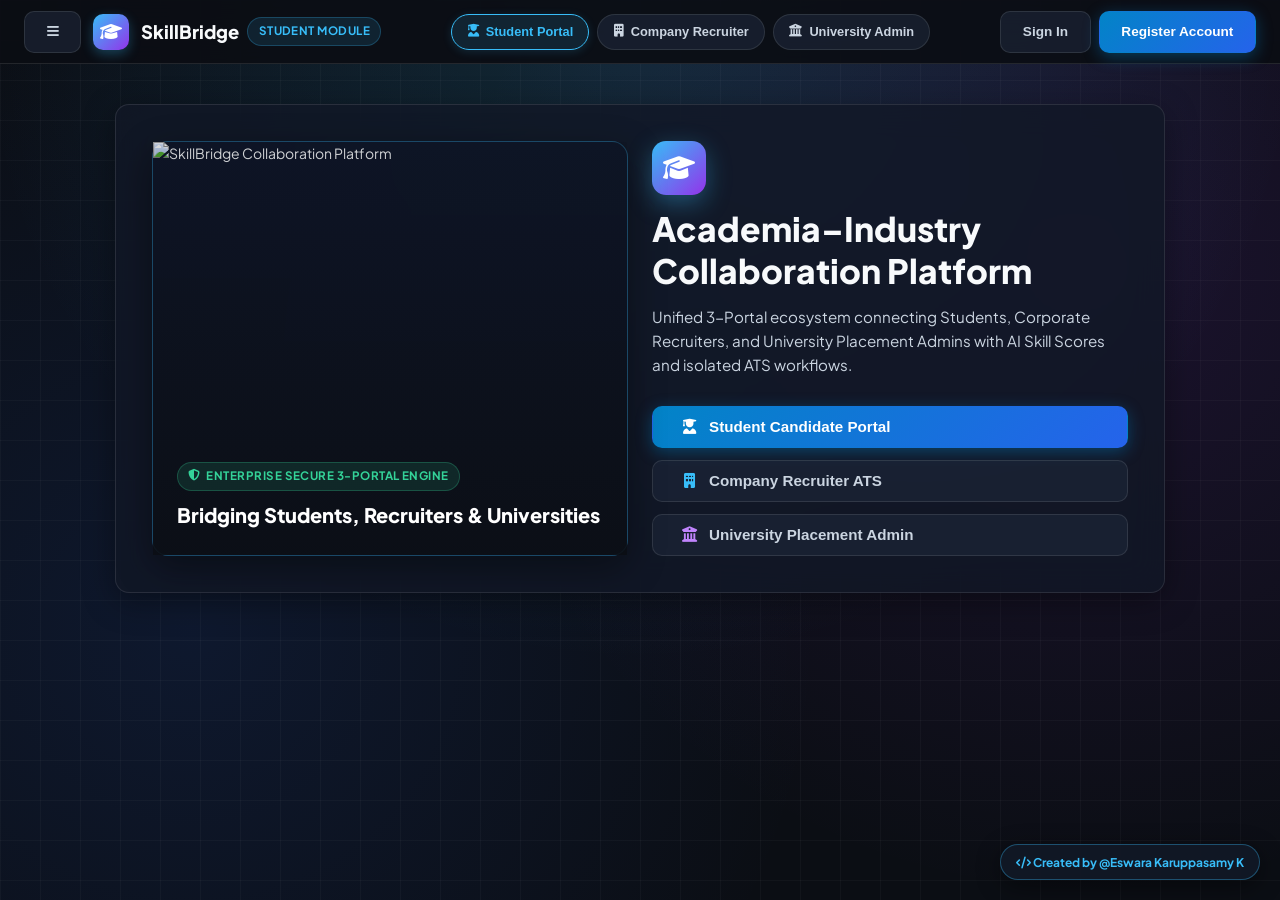
==== index.html @ 51d6952b "fix: improve voice interview speech handling and final transcript capture\n\n- Robustly combine inte" ====
<!DOCTYPE html>
<html lang="en">
<head>
  <meta charset="UTF-8">
  <meta name="viewport" content="width=device-width, initial-scale=1.0, maximum-scale=1.0, user-scalable=no">
  <meta name="theme-color" content="#ffffff">
  <title>SkillBridge — Academia–Industry Collaboration Platform</title>
  <link rel="stylesheet" href="styles.css">
  <link rel="preconnect" href="https://fonts.googleapis.com">
  <link rel="preconnect" href="https://fonts.gstatic.com" crossorigin>
  <link href="https://fonts.googleapis.com/css2?family=Plus+Jakarta+Sans:wght@400;500;600;700;800&family=Fira+Code:wght@400;500;600&display=swap" rel="stylesheet">
  <link rel="stylesheet" href="https://cdnjs.cloudflare.com/ajax/libs/font-awesome/6.4.0/css/all.min.css">
</head>
<body>

  <div id="mobile-drawer-backdrop" class="mobile-drawer-backdrop" onclick="closeMobileDrawer()"></div>

  <!-- TOP NAVIGATION BAR & PORTAL SWITCHER -->
  <header class="app-header shadow-sm sticky-top">
    <div class="header-container">
      <div class="flex-align gap-3">
        <button id="toggle-sidebar-btn" class="btn-saas btn-outline hidden-desktop" onclick="toggleMobileDrawer()">
          <i class="fa-solid fa-bars"></i>
        </button>
        <a href="#" class="brand-logo" onclick="navigateToRoleHome()">
          <div class="logo-icon-saas"><i class="fa-solid fa-graduation-cap"></i></div>
          <div class="brand-name">SkillBridge <span id="portal-badge" class="badge-saas">Student Module</span></div>
        </a>
      </div>

      <!-- 3-WAY PORTAL SWITCHER PILLS -->
      <div class="flex-align gap-2 hidden-mobile">
        <button id="portal-pill-student" class="role-nav-pill active" onclick="switchPortalRole('student')">
          <i class="fa-solid fa-user-graduate"></i> Student Portal
        </button>
        <button id="portal-pill-company" class="role-nav-pill" onclick="switchPortalRole('company')">
          <i class="fa-solid fa-building"></i> Company Recruiter
        </button>
        <button id="portal-pill-college" class="role-nav-pill" onclick="switchPortalRole('college')">
          <i class="fa-solid fa-university"></i> University Admin
        </button>
      </div>

      <div class="flex-align gap-4">
        <div id="guest-nav-controls" class="flex-align gap-2">
          <button class="btn-saas btn-outline" onclick="openStudentAuthModal('login')">Sign In</button>
          <button class="btn-saas btn-primary" onclick="openStudentAuthModal('register')">Register Account</button>
        </div>

        <div id="user-nav-controls" class="flex-align gap-3 hidden">
          <div class="flex-align gap-2" style="cursor: pointer;">
            <div id="user-avatar" class="logo-icon-saas" style="width:34px; height:34px; font-size:0.95rem;">A</div>
            <div class="flex-col hidden-mobile text-left">
              <span id="user-display-name" style="font-weight: 700; font-size:0.85rem; color:var(--text-primary);">Arjun Sharma</span>
              <span id="user-display-id" style="font-size:0.7rem; color:var(--text-muted);">STU-2026-101</span>
            </div>
          </div>
          <button class="btn-saas btn-outline" onclick="openLogoutModal()"><i class="fa-solid fa-right-from-bracket"></i></button>
        </div>
      </div>
    </div>
  </header>

  <!-- LANDING HERO WITH 2-COLUMN SPLIT LAYOUT & PERFECT IMAGE ALIGNMENT -->
  <div id="guest-landing" class="saas-card mb-6 relative overflow-hidden" style="margin: 2.5rem auto; max-width: 1050px; padding: 2.25rem;">
    
    <div class="grid-2 gap-6 relative" style="z-index: 10; align-items: center;">
      <!-- LEFT COLUMN: PERFECTLY ALIGNED HERO ILLUSTRATION IMAGE -->
      <div class="landing-image-container relative overflow-hidden" style="border-radius: 16px; border: 1px solid rgba(56, 189, 248, 0.3); box-shadow: 0 12px 36px rgba(0, 0, 0, 0.4); height: 100%; min-height: 340px; display: flex; align-items: center; justify-content: center; background: rgba(15, 23, 42, 0.8);">
        <img src="https://images.unsplash.com/photo-1531403009284-440f080d1e12?auto=format&fit=crop&w=1000&q=80" alt="SkillBridge Collaboration Platform" style="width: 100%; height: 100%; object-fit: cover; filter: brightness(0.95) contrast(1.1); transition: transform 0.4s ease;" class="hero-cover-img" />
        <div style="position: absolute; inset: 0; background: linear-gradient(180deg, rgba(11, 14, 20, 0.15) 0%, rgba(11, 14, 20, 0.88) 100%);"></div>
        <div style="position: absolute; bottom: 1.5rem; left: 1.5rem; right: 1.5rem; text-align: left; z-index: 2;">
          <span class="badge-saas badge-emerald mb-2"><i class="fa-solid fa-shield-halved"></i> Enterprise Secure 3-Portal Engine</span>
          <h3 style="font-size: 1.25rem; font-weight: 800; color: #ffffff;">Bridging Students, Recruiters & Universities</h3>
        </div>
      </div>

      <!-- RIGHT COLUMN: CONTENT & PORTAL ENTRY BUTTONS -->
      <div class="flex-col text-left justify-center">
        <div class="logo-icon-saas mb-3" style="width: 54px; height: 54px; font-size: 1.6rem; border-radius: 14px; background: linear-gradient(135deg, #38bdf8 0%, #9333ea 100%); box-shadow: 0 8px 24px rgba(56, 189, 248, 0.35); display: flex; align-items: center; justify-content: center;">
          <i class="fa-solid fa-graduation-cap" style="color: #ffffff;"></i>
        </div>
        <h1 style="font-size: 2.1rem; font-weight: 800; margin-bottom: 0.85rem; color: var(--text-primary); line-height: 1.25;">
          Academia–Industry Collaboration Platform
        </h1>
        <p style="color: var(--text-secondary); margin-bottom: 1.75rem; font-size: 0.95rem; line-height: 1.6;">
          Unified 3-Portal ecosystem connecting Students, Corporate Recruiters, and University Placement Admins with AI Skill Scores and isolated ATS workflows.
        </p>
        <div class="flex-col gap-3">
          <button class="btn-saas btn-primary w-full" style="padding: 0.85rem 1.5rem; font-size: 0.95rem; justify-content: flex-start;" onclick="openStudentAuthModal('login')">
            <i class="fa-solid fa-user-graduate" style="width: 24px;"></i> <span>Student Candidate Portal</span>
          </button>
          <button class="btn-saas btn-outline w-full" style="padding: 0.85rem 1.5rem; font-size: 0.95rem; justify-content: flex-start;" onclick="switchPortalRole('company')">
            <i class="fa-solid fa-building" style="width: 24px; color: var(--text-blue);"></i> <span>Company Recruiter ATS</span>
          </button>
          <button class="btn-saas btn-outline w-full" style="padding: 0.85rem 1.5rem; font-size: 0.95rem; justify-content: flex-start;" onclick="switchPortalRole('college')">
            <i class="fa-solid fa-university" style="width: 24px; color: var(--text-purple);"></i> <span>University Placement Admin</span>
          </button>
        </div>
      </div>
    </div>
  </div>

  <!-- MAIN WORKSPACE -->
  <div id="app-workspace" class="workspace-layout hidden">
    
    <aside id="app-sidebar" class="sidebar">
      <!-- STUDENT SIDEBAR LINKS -->
      <div id="sidebar-student-links" class="role-sidebar-group">
        <div class="menu-label">Student Navigation</div>
        <a href="#" class="sidebar-item active" data-target="dashboard" onclick="navigateTo('dashboard')"><i class="fa-solid fa-house"></i> <span>Dashboard</span></a>
        <a href="#" class="sidebar-item" data-target="profile" onclick="navigateTo('profile')"><i class="fa-solid fa-user"></i> <span>My Profile</span></a>
        <a href="#" class="sidebar-item" data-target="academics" onclick="navigateTo('academics')"><i class="fa-solid fa-graduation-cap"></i> <span>Academics</span></a>
        <a href="#" class="sidebar-item" data-target="skills" onclick="navigateTo('skills')"><i class="fa-solid fa-code"></i> <span>Skills</span></a>
        <a href="#" class="sidebar-item" data-target="assessments" onclick="navigateTo('assessments')"><i class="fa-solid fa-chart-simple"></i> <span>Assessments</span></a>
        <a href="#" class="sidebar-item" data-target="portfolio" onclick="navigateTo('portfolio')"><i class="fa-solid fa-folder-open"></i> <span>My Portfolio</span></a>
        <a href="#" class="sidebar-item" data-target="ai-skill-analyzer" onclick="navigateTo('ai-skill-analyzer')"><i class="fa-solid fa-wand-magic-sparkles"></i> <span>AI Skill Analyzer</span></a>
        <a href="#" class="sidebar-item" data-target="opportunities" onclick="navigateTo('opportunities')"><i class="fa-solid fa-briefcase"></i> <span>Opportunities</span></a>
        <a href="#" class="sidebar-item" data-target="applications" onclick="navigateTo('applications')"><i class="fa-solid fa-paper-plane"></i> <span>Applications</span></a>
        <a href="#" class="sidebar-item" data-target="interview-prep" onclick="navigateTo('interview-prep')"><i class="fa-solid fa-microphone-lines"></i> <span>Voice Interview Prep</span></a>
        <a href="#" class="sidebar-item" data-target="notifications" onclick="navigateTo('notifications')"><i class="fa-solid fa-bell"></i> <span>Notifications</span></a>
        <a href="#" class="sidebar-item" data-target="campus-drives" onclick="navigateTo('campus-drives')"><i class="fa-solid fa-building-columns"></i> <span>Campus Drives</span></a>
        <a href="#" class="sidebar-item" data-target="placement" onclick="navigateTo('placement')"><i class="fa-solid fa-briefcase-medical"></i> <span>Placement</span></a>
        <a href="#" class="sidebar-item" data-target="settings" onclick="navigateTo('settings')"><i class="fa-solid fa-gear"></i> <span>Settings</span></a>
      </div>

      <!-- COMPANY RECRUITER SIDEBAR LINKS -->
      <div id="sidebar-company-links" class="role-sidebar-group hidden">
        <div class="menu-label">Recruiter Portal</div>
        <a href="#" class="sidebar-item active" data-target="company-dashboard" onclick="navigateTo('company-dashboard')"><i class="fa-solid fa-chart-line"></i> <span>ATS Pipeline</span></a>
        <a href="#" class="sidebar-item" data-target="company-jobs" onclick="navigateTo('company-jobs')"><i class="fa-solid fa-plus-circle"></i> <span>Post New Job</span></a>
        <a href="#" class="sidebar-item" data-target="talent-finder" onclick="navigateTo('talent-finder')"><i class="fa-solid fa-user-check"></i> <span>Talent Finder</span></a>
      </div>

      <!-- COLLEGE ADMIN SIDEBAR LINKS -->
      <div id="sidebar-college-links" class="role-sidebar-group hidden">
        <div class="menu-label">University Admin</div>
        <a href="#" class="sidebar-item active" data-target="college-dashboard" onclick="navigateTo('college-dashboard')"><i class="fa-solid fa-graduation-cap"></i> <span>Placement Analytics</span></a>
        <a href="#" class="sidebar-item" data-target="college-students" onclick="navigateTo('college-students')"><i class="fa-solid fa-users"></i> <span>Student Directory</span></a>
        <a href="#" class="sidebar-item" data-target="campus-drives" onclick="navigateTo('campus-drives')"><i class="fa-solid fa-building-columns"></i> <span>Campus Drives</span></a>
      </div>
    </aside>

    <main class="main-workspace">

      <!-- STUDENT MODULE VIEWS -->
      <section id="view-dashboard" class="workspace-view">
        <div class="flex-between mb-6">
          <div><h1 style="font-size: 1.6rem; font-weight: 800;" id="welcome-header">Welcome back 👋</h1><p style="color: var(--text-muted);">Academic profile & recruitment status overview.</p></div>
          <button class="btn-saas btn-primary" onclick="navigateTo('ai-skill-analyzer')"><i class="fa-solid fa-wand-magic-sparkles"></i> AI Career Match</button>
        </div>
        <div class="saas-card mb-6">
          <div class="flex-between mb-3"><div><h3 style="font-weight: 700;">Profile Completion</h3></div><div style="font-weight: 800; font-size: 1.2rem; color: var(--text-blue);" id="dash-profile-pct">80%</div></div>
          <div style="width: 100%; height: 10px; background: #e2e8f0; border-radius: 999px; overflow: hidden;" class="mb-4"><div id="dash-profile-bar" style="width: 80%; height: 100%; background: linear-gradient(90deg, #2563eb 0%, #7c3aed 100%);"></div></div>
          <div id="dash-missing-items" class="flex-align gap-2 flex-wrap text-xs" style="color: var(--text-muted);"></div>
        </div>
        <div class="grid-3 gap-4 mb-6">
          <div class="stat-card"><div><div style="font-size: 0.75rem; color: var(--text-muted); font-weight: 700;">CGPA</div><div style="font-size: 1.4rem; font-weight: 800;" id="stat-cgpa">8.80</div></div></div>
          <div class="stat-card"><div><div style="font-size: 0.75rem; color: var(--text-muted); font-weight: 700;">TECHNICAL SKILLS</div><div style="font-size: 1.4rem; font-weight: 800;" id="stat-skills">6</div></div></div>
          <div class="stat-card"><div><div style="font-size: 0.75rem; color: var(--text-muted); font-weight: 700;">PORTFOLIO PROJECTS</div><div style="font-size: 1.4rem; font-weight: 800;" id="stat-projects">2</div></div></div>
          <div class="stat-card"><div><div style="font-size: 0.75rem; color: var(--text-muted); font-weight: 700;">CERTIFICATES</div><div style="font-size: 1.4rem; font-weight: 800;" id="stat-certs">1</div></div></div>
          <div class="stat-card"><div><div style="font-size: 0.75rem; color: var(--text-muted); font-weight: 700;">APPLICATIONS</div><div style="font-size: 1.4rem; font-weight: 800;" id="stat-apps">2</div></div></div>
          <div class="stat-card"><div><div style="font-size: 0.75rem; color: var(--text-muted); font-weight: 700;">SKILL SCORE</div><div style="font-size: 1.4rem; font-weight: 800;" id="stat-score">82 / 100</div></div></div>
        </div>
        <div class="saas-card mb-6">
          <div class="flex-between mb-4"><h3 style="font-weight: 700;">Recommended Jobs</h3><button class="btn-saas btn-outline" onclick="navigateTo('opportunities')">Browse All</button></div>
          <div id="dash-recommended-jobs" class="grid-3 gap-4"></div>
        </div>

        <div class="grid-2 gap-4 mb-6">
          <div class="saas-card">
            <div class="flex-between mb-3">
              <h3 style="font-weight: 700; margin: 0;">AI Career Copilot</h3>
              <span class="badge-saas badge-emerald">Live</span>
            </div>
            <div id="ai-chat-log" class="chat-log">
              <div class="chat-bubble bot">Hi! I can help you improve your placement profile, suggested skills, and project roadmap.</div>
            </div>
            <form id="ai-chat-form" onsubmit="handleAiChatSubmit(event)">
              <div class="flex-align gap-2 mt-3">
                <input id="ai-chat-input" type="text" class="saas-input" placeholder="Ask about skills, resume, or projects..." />
                <button type="submit" class="btn-saas btn-primary">Send</button>
              </div>
            </form>
          </div>

          <div class="saas-card">
            <h3 style="font-weight: 700; margin-bottom: 1rem;">Profile Snapshot</h3>
            <div class="grid-2 gap-3">
              <div class="mini-stat-card"><span>Portfolio Score</span><strong id="mini-portfolio-score">0</strong></div>
              <div class="mini-stat-card"><span>Skills</span><strong id="mini-skill-score">0</strong></div>
              <div class="mini-stat-card"><span>Certificates</span><strong id="mini-cert-score">0</strong></div>
              <div class="mini-stat-card"><span>Projects</span><strong id="mini-project-score">0</strong></div>
            </div>
          </div>
        </div>
      </section>

      <section id="view-profile" class="workspace-view hidden">
        <h1 style="font-size: 1.6rem; font-weight: 800;" class="mb-6">My Profile</h1>
        <div id="profile-onboarding-card" class="saas-card mb-6 hidden">
          <div class="flex-between mb-3"><div><h3 style="font-weight: 800; margin:0;">Welcome to SkillBridge</h3><p style="color:var(--text-muted); margin:0.2rem 0 0;">Complete your one-time onboarding</p></div></div>
          <div class="flex-col gap-3 mb-4">
            <label class="flex-align gap-2"><input id="onboarding-ragging" type="checkbox" /> I have read and agree to the anti-ragging policy.</label>
            <label class="flex-align gap-2"><input id="onboarding-consent" type="checkbox" /> I consent to sharing my profile data with employers and AI career tools for matching.</label>
          </div>
          <button class="btn-saas btn-primary" onclick="submitStudentOnboarding()">Complete Onboarding</button>
        </div>
        <div class="saas-card mb-6">
          <form id="profile-form" onsubmit="handleSaveProfile(event)">
            <div class="grid-3 gap-4 mb-4">
              <div><label class="mb-1 block text-xs font-bold">Full Name</label><input type="text" id="prof-name" class="saas-input" required /></div>
              <div><label class="mb-1 block text-xs font-bold">Phone Number</label><input type="text" id="prof-phone" class="saas-input" required /></div>
              <div><label class="mb-1 block text-xs font-bold">College</label><input type="text" id="prof-college" class="saas-input" required /></div>
              <div><label class="mb-1 block text-xs font-bold">LinkedIn</label><input type="url" id="prof-linkedin" class="saas-input" placeholder="https://linkedin.com/in/..." /></div>
              <div><label class="mb-1 block text-xs font-bold">GitHub</label><input type="url" id="prof-github" class="saas-input" placeholder="https://github.com/..." /></div>
              <div><label class="mb-1 block text-xs font-bold">Portfolio</label><input type="url" id="prof-portfolio" class="saas-input" placeholder="https://yourportfolio.dev" /></div>
            </div>
            <button type="submit" class="btn-saas btn-primary">Save Profile</button>
          </form>
        </div>

        <div class="saas-card mb-6">
          <h3 style="font-weight: 800; margin-bottom: 1rem;">Resume Upload</h3>
          <form id="resume-upload-form" onsubmit="handleResumeUpload(event)">
            <div class="grid-2 gap-4 mb-4">
              <div>
                <label class="mb-1 block text-xs font-bold">Upload resume file</label>
                <input type="file" id="resume-file-input" class="saas-input" accept=".pdf,.doc,.docx" />
              </div>
              <div>
                <label class="mb-1 block text-xs font-bold">Resume URL</label>
                <input type="url" id="resume-url" class="saas-input" placeholder="https://drive.google.com/..." />
              </div>
            </div>
            <div class="flex-between mb-3">
              <div id="resume-status" class="text-sm" style="color: var(--text-muted);">No resume uploaded</div>
              <button type="submit" class="btn-saas btn-primary">Save Resume</button>
            </div>
          </form>
        </div>
      </section>

      <section id="view-academics" class="workspace-view hidden"><h1 class="mb-4">Academics</h1><div class="saas-card"><table class="saas-table"><thead><tr><th>Semester</th><th>GPA</th><th>Status</th></tr></thead><tbody id="semester-table-body"></tbody></table></div></section>
      <section id="view-skills" class="workspace-view hidden">
        <h1 class="mb-4">Skills Matrix</h1>
        <div class="saas-card mb-4">
          <form id="skill-form" onsubmit="handleAddSkillSubmit(event)">
            <div class="grid-3 gap-4 mb-4">
              <div>
                <label class="block text-xs font-bold mb-1">Skill Name</label>
                <input type="text" id="skill-name" class="saas-input" placeholder="e.g. Python" required />
              </div>
              <div>
                <label class="block text-xs font-bold mb-1">Category</label>
                <select id="skill-category" class="saas-input">
                  <option value="Programming Languages">Programming Languages</option>
                  <option value="Web Development">Web Development</option>
                  <option value="Mobile Development">Mobile Development</option>
                  <option value="Database">Database</option>
                  <option value="Cloud">Cloud</option>
                  <option value="AI / ML">AI / ML</option>
                  <option value="Data Science">Data Science</option>
                  <option value="Cyber Security">Cyber Security</option>
                  <option value="DevOps">DevOps</option>
                  <option value="Networking">Networking</option>
                  <option value="Tools">Tools</option>
                  <option value="Frameworks">Frameworks</option>
                  <option value="Other">Other</option>
                </select>
              </div>
              <div>
                <label class="block text-xs font-bold mb-1">Self Rating %</label>
                <input type="number" id="skill-proficiency" class="saas-input" min="0" max="100" value="75" required />
              </div>
            </div>
            <button type="submit" class="btn-saas btn-primary">Add Skill</button>
          </form>
        </div>
        <div class="saas-card"><div id="technical-skills-list" class="flex-col gap-3"></div></div>
      </section>
      <section id="view-assessments" class="workspace-view hidden"><h1 class="mb-4">Assessments</h1><div class="saas-card mb-4"><h2 id="assess-overall-score">82 / 100</h2></div><div id="assessments-list-container"></div></section>
      <section id="view-portfolio" class="workspace-view hidden">
        <h1 class="mb-4">Portfolio</h1>
        <div class="grid-2 gap-4 mb-4">
          <div class="saas-card">
            <h3 style="font-weight:700; margin-bottom: 1rem;">Upload Certificate</h3>
            <form id="certificate-form" onsubmit="handleAddCertificateSubmit(event)">
              <div class="grid-2 gap-3 mb-3">
                <div><label class="block text-xs font-bold mb-1">Certificate Name</label><input id="cert-name" type="text" class="saas-input" required /></div>
                <div><label class="block text-xs font-bold mb-1">Issuer</label><input id="cert-issuer" type="text" class="saas-input" required /></div>
                <div><label class="block text-xs font-bold mb-1">Issue Date</label><input id="cert-date" type="date" class="saas-input" /></div>
                <div><label class="block text-xs font-bold mb-1">Credential ID</label><input id="cert-id" type="text" class="saas-input" /></div>
                <div class="span-2"><label class="block text-xs font-bold mb-1">Certificate URL</label><input id="cert-url" type="url" class="saas-input" placeholder="https://example.com/certificate" /></div>
                <div class="span-2"><label class="block text-xs font-bold mb-1">Upload Certificate File</label><input id="cert-file-upload" type="file" class="saas-input" accept=".pdf,.jpg,.jpeg,.png,.doc,.docx" /></div>
                <div class="span-2"><label class="block text-xs font-bold mb-1">File Link / Upload URL</label><input id="cert-file" type="url" class="saas-input" placeholder="Optional file URL or document link" /></div>
                <div class="span-2"><label class="block text-xs font-bold mb-1">Description</label><textarea id="cert-desc" rows="3" class="saas-input"></textarea></div>
              </div>
              <button type="submit" class="btn-saas btn-primary">Save Certificate</button>
            </form>
          </div>

          <div class="saas-card">
            <h3 style="font-weight:700; margin-bottom: 1rem;">Add Project</h3>
            <form id="project-form" onsubmit="handleAddProjectSubmit(event)">
              <div class="grid-2 gap-3 mb-3">
                <div class="span-2"><label class="block text-xs font-bold mb-1">Project Title</label><input id="project-title" type="text" class="saas-input" required /></div>
                <div class="span-2"><label class="block text-xs font-bold mb-1">Description</label><textarea id="project-desc" rows="3" class="saas-input" required></textarea></div>
                <div><label class="block text-xs font-bold mb-1">Category</label><select id="project-category" class="saas-input"><option>Web App</option><option>Mobile App</option><option>AI / ML</option><option>Data Analytics</option><option>DevOps</option><option>Other</option></select></div>
                <div><label class="block text-xs font-bold mb-1">Status</label><select id="project-status" class="saas-input"><option>Completed</option><option>In Progress</option><option>Ongoing</option></select></div>
                <div class="span-2"><label class="block text-xs font-bold mb-1">Technologies</label><input id="project-tech" type="text" class="saas-input" placeholder="React, Node.js, Firebase" /></div>
                <div><label class="block text-xs font-bold mb-1">GitHub URL</label><input id="project-github" type="url" class="saas-input" /></div>
                <div><label class="block text-xs font-bold mb-1">Live Demo URL</label><input id="project-url" type="url" class="saas-input" /></div>
                <div class="span-2"><label class="block text-xs font-bold mb-1">Project Image / Screenshot</label><input id="project-image-upload" type="file" class="saas-input" accept=".png,.jpg,.jpeg,.webp" /></div>
              </div>
              <button type="submit" class="btn-saas btn-primary">Save Project</button>
            </form>
          </div>
        </div>

        <div class="grid-2 gap-4">
          <div class="saas-card">
            <h3 style="font-weight:700; margin-bottom: 1rem;">Certificates</h3>
            <div id="portfolio-certificate-list"></div>
          </div>
          <div class="saas-card">
            <h3 style="font-weight:700; margin-bottom: 1rem;">Projects</h3>
            <div id="portfolio-project-list"></div>
          </div>
        </div>
      </section>
      <section id="view-ai-skill-analyzer" class="workspace-view hidden"><h1 class="mb-4">AI Skill Analyzer</h1><div class="saas-card mb-4"><h2 id="ai-match-pct">92% Match</h2></div><div id="ai-score-breakdown"></div></section>
      <section id="view-opportunities" class="workspace-view hidden"><h1 class="mb-4">Opportunities</h1><div id="opportunities-list-container" class="grid-2 gap-4"></div></section>
      <section id="view-applications" class="workspace-view hidden"><h1 class="mb-4">Applications</h1><div id="applications-list-container"></div></section>
      <section id="view-interview-prep" class="workspace-view hidden">
        <div class="flex-between mb-4 interview-heading">
          <div><h1 class="mb-1">Voice Interview Prep</h1><p style="color:var(--text-muted);">Practice a structured technical interview in Tamil or English. Audio stays in your browser.</p></div>
          <span class="badge-saas badge-emerald"><i class="fa-solid fa-lock"></i> Private session</span>
        </div>
        <div class="interview-layout">
          <div class="saas-card interview-agent-card">
            <div class="flex-between mb-4"><div><span class="badge-saas badge-purple mb-2">AI VOICE AGENT</span><h2 id="interview-question-number">Ready when you are</h2></div><div id="interview-progress" class="interview-progress">0 / 10</div></div>
            <div id="interview-question" class="interview-question">Choose a language and start the mock interview. The agent will ask one question at a time.</div>
            <div id="interview-status" class="interview-status" role="status">Microphone is off</div>
            <div class="interview-controls">
              <label class="interview-language-label" for="interview-language">Interview language</label>
              <select id="interview-language" class="saas-input" onchange="setInterviewLanguage(this.value)"><option value="ta-IN">Tamil / தமிழ்</option><option value="en-IN">English</option></select>
              <button id="interview-start-btn" class="btn-saas btn-primary" onclick="startVoiceInterview()"><i class="fa-solid fa-play"></i> Start interview</button>
              <button id="interview-listen-btn" class="btn-saas btn-outline" onclick="toggleVoiceInput()" disabled><i class="fa-solid fa-microphone"></i> Speak answer</button>
            </div>
            <label class="block text-xs font-bold mb-1" for="interview-transcript">Your answer</label>
            <textarea id="interview-transcript" class="saas-input interview-transcript" rows="5" placeholder="Your spoken answer will appear here. You can also type it."></textarea>
            <div class="flex-between mt-3"><span class="text-xs" style="color:var(--text-muted);">Answer is used only for this practice summary.</span><button id="interview-next-btn" class="btn-saas btn-primary" onclick="submitInterviewAnswer()" disabled>Next question <i class="fa-solid fa-arrow-right"></i></button></div>
          </div>
          <aside class="saas-card interview-summary-card"><div class="interview-orb"><i class="fa-solid fa-waveform-lines"></i></div><h3>Interview focus</h3><p>Communication, problem solving, projects, and role readiness.</p><div id="interview-summary" class="interview-summary"><span class="text-sm" style="color:var(--text-muted);">Your practice summary will appear here when you finish.</span></div></aside>
        </div>
      </section>
      <section id="view-notifications" class="workspace-view hidden"><h1 class="mb-4">Notifications</h1><div id="notifications-list-container"></div></section>
      <section id="view-placement" class="workspace-view hidden">
        <h1 class="mb-4">Placement & Offers</h1>
        <div id="placement-details-container"></div>
      </section>
      <section id="view-settings" class="workspace-view hidden">
        <h1 class="mb-4">Settings</h1>
        <form id="student-settings-form" onsubmit="handleSaveSettings(event)">
          <div class="grid-2 gap-4 mb-4">
            <div class="saas-card">
              <h3 style="font-weight:700;">Notifications</h3>
              <label class="flex-align gap-2 mt-3"><input id="settings-job-notifications" type="checkbox" /> Job alerts</label>
              <label class="flex-align gap-2 mt-2"><input id="settings-internship-notifications" type="checkbox" /> Internship alerts</label>
              <label class="flex-align gap-2 mt-2"><input id="settings-placement-notifications" type="checkbox" /> Placement updates</label>
            </div>
            <div class="saas-card">
              <h3 style="font-weight:700;">Privacy & Visibility</h3>
              <div class="mt-3"><label class="block text-xs font-bold mb-1">Profile visibility</label><select id="settings-profile-visibility" class="saas-input"><option value="public">Public</option><option value="college">College only</option><option value="private">Private</option></select></div>
              <label class="flex-align gap-2 mt-3"><input id="settings-recruiter-discovery" type="checkbox" /> Allow recruiter discovery</label>
              <label class="flex-align gap-2 mt-2"><input id="settings-hide-email" type="checkbox" /> Hide email from public view</label>
            </div>
            <div class="saas-card">
              <h3 style="font-weight:700;">Appearance</h3>
              <label class="flex-align gap-2 mt-3"><input id="settings-dark-mode" type="checkbox" /> Dark mode</label>
            </div>
            <div class="saas-card">
              <h3 style="font-weight:700;">Account</h3>
              <p class="text-sm mt-3" style="color: var(--text-muted);">Manage your profile, email notifications, and recruitment visibility from one place.</p>
            </div>
          </div>
          <button type="submit" class="btn-saas btn-primary">Save Settings</button>
        </form>
      </section>

      <!-- COMPANY RECRUITER MODULE VIEWS -->
      <section id="view-company-dashboard" class="workspace-view hidden">
        <div class="flex-between mb-6">
          <div><h1 style="font-size: 1.6rem; font-weight: 800;" id="comp-header">TechCorp ATS Pipeline</h1><p style="color: var(--text-muted);">8-Stage Candidate Management with 100% Multi-Tenant Data Isolation.</p></div>
          <button class="btn-saas btn-primary" onclick="navigateTo('company-jobs')"><i class="fa-solid fa-plus"></i> Post Requirement</button>
        </div>

        <div class="grid-4 gap-4 mb-6">
          <div class="stat-card"><div><div style="font-size:0.75rem; font-weight:700; color:var(--text-muted);">COMPANY ID</div><div style="font-size:1.3rem; font-weight:800; color:var(--text-blue);" id="comp-id-badge">CMP-10001</div></div></div>
          <div class="stat-card"><div><div style="font-size:0.75rem; font-weight:700; color:var(--text-muted);">ACTIVE JOBS</div><div style="font-size:1.4rem; font-weight:800;" id="comp-total-jobs">2</div></div></div>
          <div class="stat-card"><div><div style="font-size:0.75rem; font-weight:700; color:var(--text-muted);">TOTAL APPLICANTS</div><div style="font-size:1.4rem; font-weight:800;" id="comp-total-apps">1</div></div></div>
          <div class="stat-card"><div><div style="font-size:0.75rem; font-weight:700; color:var(--text-muted);">SHORTLISTED</div><div style="font-size:1.4rem; font-weight:800;" id="comp-shortlisted">1</div></div></div>
        </div>

        <div class="saas-card mb-6">
          <h3 style="font-weight:700;" class="mb-4">8-Stage Isolated ATS Candidate Pipeline</h3>
          <div class="pipeline-container-flex" id="ats-kanban-board"></div>
        </div>
      </section>

      <section id="view-company-jobs" class="workspace-view hidden">
        <h1 style="font-size: 1.6rem; font-weight: 800;" class="mb-4">Post New Job Requirement</h1>
        <div class="saas-card">
          <form onsubmit="handlePostJobSubmit(event)">
            <div class="grid-2 gap-4 mb-4">
              <div><label class="block text-xs font-bold mb-1">Job Title *</label><input type="text" id="job-post-title" class="saas-input" placeholder="e.g. Senior Software Engineer" required /></div>
              <div><label class="block text-xs font-bold mb-1">Location *</label><input type="text" id="job-post-loc" class="saas-input" placeholder="Bengaluru / Hybrid" required /></div>
              <div><label class="block text-xs font-bold mb-1">Salary / Stipend</label><input type="text" id="job-post-salary" class="saas-input" placeholder="₹ 12,00,000 P.A." required /></div>
              <div><label class="block text-xs font-bold mb-1">Minimum CGPA Cutoff</label><input type="number" step="0.1" id="job-post-cgpa" class="saas-input" value="7.5" required /></div>
              <div><label class="block text-xs font-bold mb-1">Required Skills (Comma Separated)</label><input type="text" id="job-post-skills" class="saas-input" placeholder="Java, Python, SQL" required /></div>
              <div><label class="block text-xs font-bold mb-1">Application Deadline</label><input type="date" id="job-post-deadline" class="saas-input" required /></div>
            </div>
            <button type="submit" class="btn-saas btn-primary"><i class="fa-solid fa-paper-plane"></i> Publish Job Requirement</button>
          </form>
        </div>
      </section>

      <section id="view-talent-finder" class="workspace-view hidden">
        <h1 style="font-size: 1.6rem; font-weight: 800;" class="mb-4">Talent Finder & Candidate Eligibility Engine</h1>
        <div class="saas-card mb-4"><div id="talent-candidates-list" class="grid-2 gap-4"></div></div>
      </section>

      <!-- UNIVERSITY / COLLEGE ADMIN MODULE VIEWS -->
      <section id="view-college-dashboard" class="workspace-view hidden">
        <h1 style="font-size: 1.6rem; font-weight: 800;" class="mb-6">University Placement & Academic Analytics</h1>
        <div class="grid-3 gap-4 mb-6">
          <div class="stat-card"><div><div style="font-size:0.75rem; font-weight:700; color:var(--text-muted);">TOTAL STUDENTS</div><div style="font-size:1.4rem; font-weight:800;" id="col-total-students">450</div></div></div>
          <div class="stat-card"><div><div style="font-size:0.75rem; font-weight:700; color:var(--text-muted);">PLACED STUDENTS</div><div style="font-size:1.4rem; font-weight:800;" id="col-placed-students">382</div></div></div>
          <div class="stat-card"><div><div style="font-size:0.75rem; font-weight:700; color:var(--text-muted);">PLACEMENT RATE</div><div style="font-size:1.4rem; font-weight:800; color:var(--text-emerald);" id="col-placement-rate">84.8%</div></div></div>
        </div>
        <div class="saas-card mb-6">
          <h3 style="font-weight:700;" class="mb-4">Department Placement Performance</h3>
          <table class="saas-table">
            <thead><tr><th>Department</th><th>Total Enrolled</th><th>Placed</th><th>Placement %</th></tr></thead>
            <tbody id="college-dept-table"></tbody>
          </table>
        </div>
      </section>

      <section id="view-college-students" class="workspace-view hidden">
        <h1 style="font-size: 1.6rem; font-weight: 800;" class="mb-4">Student Directory</h1>
        <div class="saas-card"><div id="college-students-list" class="grid-2 gap-4"></div></div>
      </section>

      <section id="view-campus-drives" class="workspace-view hidden">
        <h1 style="font-size: 1.6rem; font-weight: 800;" class="mb-4">Campus Placement Drives</h1>
        <div id="campus-drives-list-container"></div>
      </section>

    </main>
  </div>

  <!-- ENFORCED STUDENT AUTHENTICATION MODAL -->
  <div id="student-auth-modal" class="modal-backdrop hidden">
    <div class="modal-content" style="max-width: 460px; padding: 2rem;">
      <div class="flex-between mb-4">
        <h3 id="student-auth-title" style="font-weight: 800;"><i class="fa-solid fa-graduation-cap text-blue"></i> Student Sign In</h3>
        <button class="btn-saas btn-outline" style="padding: 0.3rem 0.6rem;" onclick="closeModal('student-auth-modal')"><i class="fa-solid fa-xmark"></i></button>
      </div>

      <!-- STUDENT LOGIN FORM -->
      <form id="student-login-form" onsubmit="handleStudentLoginSubmit(event)">
        <div class="mb-3">
          <label class="block text-xs font-bold mb-1">Username / Email *</label>
          <input type="text" id="stu-login-id" class="saas-input" value="arjun@skillbridge.ai" placeholder="Username or email" required />
        </div>
        <div class="mb-4">
          <label class="block text-xs font-bold mb-1">Password *</label>
          <input type="password" id="stu-login-pass" class="saas-input" value="Student@123" required />
        </div>
        <button type="submit" class="btn-saas btn-primary w-full mb-3" style="padding:0.75rem;">Sign In to Student Portal</button>
        <p class="text-xs text-center" style="color:var(--text-muted);">Don't have an account? <a href="#" onclick="switchStudentAuthTab('register')" style="color:var(--text-blue); font-weight:700;">Register Student Account</a></p>
      </form>

      <!-- STUDENT REGISTER FORM -->
      <form id="student-register-form" class="hidden" onsubmit="handleStudentRegisterSubmit(event)">
        <div class="mb-2">
          <label class="block text-xs font-bold mb-1">Full Name *</label>
          <input type="text" id="stu-reg-name" class="saas-input" placeholder="e.g. Arjun Sharma" required />
        </div>
        <div class="mb-2">
          <label class="block text-xs font-bold mb-1">Username *</label>
          <input type="text" id="stu-reg-username" class="saas-input" placeholder="Choose a username" minlength="3" required />
        </div>
        <div class="mb-2">
          <label class="block text-xs font-bold mb-1">Email Address *</label>
          <input type="email" id="stu-reg-email" class="saas-input" placeholder="arjun@skillbridge.ai" required />
        </div>
        <div class="mb-2">
          <label class="block text-xs font-bold mb-1">Mobile Number</label>
          <input type="text" id="stu-reg-mobile" class="saas-input" placeholder="+91 9876543210" />
        </div>
        <div class="mb-3">
          <label class="block text-xs font-bold mb-1">Password *</label>
          <input type="password" id="stu-reg-pass" class="saas-input" placeholder="Create a password" minlength="8" required />
        </div>
        <div class="mb-3">
          <label class="block text-xs font-bold mb-1">Confirm Password *</label>
          <input type="password" id="stu-reg-confirm-pass" class="saas-input" placeholder="Repeat your password" minlength="8" required />
          <div id="stu-reg-password-error" class="text-xs hidden" style="color:var(--text-red);">Passwords do not match</div>
        </div>
        <div id="student-otp-block" class="hidden mb-3">
          <label class="block text-xs font-bold mb-1">Enter 6-digit OTP *</label>
          <input type="text" id="stu-reg-otp" class="saas-input" maxlength="6" placeholder="123456" />
          <div class="flex-between mt-2">
            <button type="button" class="btn-saas btn-outline" onclick="resendStudentOtp()" id="stu-reg-resend-btn">Resend OTP</button>
            <span id="stu-reg-otp-timer" class="text-xs" style="color:var(--text-muted);">30s</span>
          </div>
        </div>
        <button id="stu-reg-submit-btn" type="submit" class="btn-saas btn-primary w-full mb-3" style="padding:0.75rem;">Send OTP</button>
        <p class="text-xs text-center" style="color:var(--text-muted);">Already registered? <a href="#" onclick="switchStudentAuthTab('login')" style="color:var(--text-blue); font-weight:700;">Sign In</a></p>
      </form>
    </div>
  </div>

  <!-- ENFORCED COMPANY AUTHENTICATION MODAL -->
  <div id="company-auth-modal" class="modal-backdrop hidden">
    <div class="modal-content" style="max-width: 460px; padding: 2rem;">
      <div class="flex-between mb-4">
        <h3 id="comp-auth-title" style="font-weight: 800;"><i class="fa-solid fa-building text-blue"></i> Company Recruiter Login</h3>
        <button class="btn-saas btn-outline" style="padding: 0.3rem 0.6rem;" onclick="closeModal('company-auth-modal')"><i class="fa-solid fa-xmark"></i></button>
      </div>

      <!-- COMPANY LOGIN FORM -->
      <form id="company-login-form" onsubmit="handleCompanyLoginSubmit(event)">
        <div class="mb-3">
          <label class="block text-xs font-bold mb-1">Company Name * (REQUIRED)</label>
          <input type="text" id="comp-login-name" class="saas-input" value="TechCorp Solutions" placeholder="e.g. TechCorp Solutions or CMP-10001" required />
        </div>
        <div class="mb-3">
          <label class="block text-xs font-bold mb-1">Recruiter Username / Email *</label>
          <input type="text" id="comp-login-user" class="saas-input" value="recruiter@techcorp.com" required />
        </div>
        <div class="mb-4">
          <label class="block text-xs font-bold mb-1">Password *</label>
          <input type="password" id="comp-login-pass" class="saas-input" value="Company@123" required />
        </div>
        <button type="submit" class="btn-saas btn-primary w-full mb-3" style="padding:0.75rem;">Access Recruiter ATS Workspace</button>
        <p class="text-xs text-center" style="color:var(--text-muted);">Don't have a corporate account? <a href="#" onclick="switchCompanyAuthTab('register')" style="color:var(--text-blue); font-weight:700;">Register Company Here</a></p>
      </form>

      <!-- COMPANY REGISTER FORM -->
      <form id="company-register-form" class="hidden" onsubmit="handleCompanyRegisterSubmit(event)">
        <div class="mb-2">
          <label class="block text-xs font-bold mb-1">Company Name *</label>
          <input type="text" id="comp-reg-name" class="saas-input" placeholder="e.g. InnovateTech Solutions" required />
        </div>
        <div class="mb-2">
          <label class="block text-xs font-bold mb-1">Manager / Recruiter Name *</label>
          <input type="text" id="comp-reg-mgr" class="saas-input" placeholder="e.g. Vikram Malhotra" required />
        </div>
        <div class="mb-2">
          <label class="block text-xs font-bold mb-1">Company Recruiter Email *</label>
          <input type="email" id="comp-reg-email" class="saas-input" placeholder="recruiter@innovatetech.com" required />
        </div>
        <div class="mb-3">
          <label class="block text-xs font-bold mb-1">Password *</label>
          <input type="password" id="comp-reg-pass" class="saas-input" placeholder="••••••••" required />
        </div>
        <button type="submit" class="btn-saas btn-primary w-full mb-3" style="padding:0.75rem;">Register & Auto-Generate Company ID</button>
        <p class="text-xs text-center" style="color:var(--text-muted);">Already registered? <a href="#" onclick="switchCompanyAuthTab('login')" style="color:var(--text-blue); font-weight:700;">Sign In</a></p>
      </form>
    </div>
  </div>

  <!-- ENFORCED COLLEGE ADMIN AUTHENTICATION MODAL -->
  <div id="college-auth-modal" class="modal-backdrop hidden">
    <div class="modal-content" style="max-width: 460px; padding: 2rem;">
      <div class="flex-between mb-4">
        <h3 id="college-auth-title" style="font-weight: 800;"><i class="fa-solid fa-university text-purple"></i> University Admin Login</h3>
        <button class="btn-saas btn-outline" style="padding: 0.3rem 0.6rem;" onclick="closeModal('college-auth-modal')"><i class="fa-solid fa-xmark"></i></button>
      </div>

      <!-- COLLEGE LOGIN FORM -->
      <form id="college-login-form" onsubmit="handleCollegeLoginSubmit(event)">
        <div class="mb-3">
          <label class="block text-xs font-bold mb-1">University / College Name *</label>
          <input type="text" id="col-login-name" class="saas-input" value="Anna University" placeholder="e.g. Anna University" required />
        </div>
        <div class="mb-3">
          <label class="block text-xs font-bold mb-1">Admin Username / Email *</label>
          <input type="text" id="col-login-user" class="saas-input" value="anna_univ_admin" required />
        </div>
        <div class="mb-4">
          <label class="block text-xs font-bold mb-1">Password *</label>
          <input type="password" id="col-login-pass" class="saas-input" value="College@123" required />
        </div>
        <button type="submit" class="btn-saas btn-primary w-full mb-3" style="padding:0.75rem;">Access Placement Analytics</button>
        <p class="text-xs text-center" style="color:var(--text-muted);">Don't have an admin account? <a href="#" onclick="switchCollegeAuthTab('register')" style="color:var(--text-purple); font-weight:700;">Register University Admin</a></p>
      </form>

      <!-- COLLEGE REGISTER FORM -->
      <form id="college-register-form" class="hidden" onsubmit="handleCollegeRegisterSubmit(event)">
        <div class="mb-2">
          <label class="block text-xs font-bold mb-1">University / College Name *</label>
          <input type="text" id="col-reg-name" class="saas-input" placeholder="e.g. IIT Madras" required />
        </div>
        <div class="mb-2">
          <label class="block text-xs font-bold mb-1">Admin Officer Name *</label>
          <input type="text" id="col-reg-admin" class="saas-input" placeholder="e.g. Prof. R. Ramanathan" required />
        </div>
        <div class="mb-2">
          <label class="block text-xs font-bold mb-1">College Email *</label>
          <input type="email" id="col-reg-email" class="saas-input" placeholder="placement@iitm.ac.in" required />
        </div>
        <div class="mb-3">
          <label class="block text-xs font-bold mb-1">Password *</label>
          <input type="password" id="col-reg-pass" class="saas-input" placeholder="••••••••" required />
        </div>
        <button type="submit" class="btn-saas btn-primary w-full mb-3" style="padding:0.75rem;">Register University Admin</button>
        <p class="text-xs text-center" style="color:var(--text-muted);">Already registered? <a href="#" onclick="switchCollegeAuthTab('login')" style="color:var(--text-purple); font-weight:700;">Sign In</a></p>
      </form>
    </div>
  </div>

  <!-- FIXED FLOATING STICKY WATERMARK BADGE FOR ALL PAGES -->
  <div class="watermark-sticky-badge">
    <i class="fa-solid fa-code text-blue"></i> Created by @Eswara Karuppasamy K
  </div>

  <script src="app.js"></script>
</body>
</html>
---- styles.css ----
/* ==========================================================================
   SkillBridge — Software Company Production UI Engine & Stylesheet
   Pure CSS Obsidian Radial Glow & Cyber Grid Engine (No Misaligned Poster Images)
   Author: @Eswara Karuppasamy K
   ========================================================================== */

:root {
  --bg-body: #0b0e14;
  --bg-card: rgba(18, 24, 38, 0.82);
  --bg-input: #131b2e;
  --bg-hover: #1e293b;
  
  --border-color: rgba(255, 255, 255, 0.1);
  --border-hover: rgba(56, 189, 248, 0.35);
  --border-focus: #38bdf8;

  --text-primary: #f8fafc;
  --text-secondary: #cbd5e1;
  --text-muted: #94a3b8;
  --text-blue: #38bdf8;
  --text-purple: #c084fc;
  --text-emerald: #34d399;
  --text-amber: #fbbf24;
  --text-danger: #f87171;

  --accent-blue: #0284c7;
  --accent-blue-soft: rgba(56, 189, 248, 0.12);
  --accent-purple: #9333ea;
  --accent-purple-soft: rgba(192, 132, 252, 0.12);
  --accent-emerald: #059669;
  --accent-emerald-soft: rgba(52, 211, 153, 0.12);
  --accent-amber: #d97706;
  --accent-amber-soft: rgba(251, 191, 36, 0.12);

  --radius-sm: 6px;
  --radius-md: 10px;
  --radius-lg: 14px;
  --radius-xl: 20px;

  --shadow-sm: 0 2px 8px rgba(0, 0, 0, 0.3);
  --shadow-md: 0 8px 32px 0 rgba(0, 0, 0, 0.37);
  --shadow-lg: 0 16px 48px -5px rgba(0, 0, 0, 0.5);

  --transition-fast: all 0.15s ease-in-out;
  --transition-normal: all 0.25s cubic-bezier(0.4, 0, 0.2, 1);
}

*, *::before, *::after { box-sizing: border-box; margin: 0; padding: 0; }

body {
  background: 
    radial-gradient(circle at 50% 0%, rgba(56, 189, 248, 0.16) 0%, transparent 60%),
    radial-gradient(circle at 85% 30%, rgba(147, 51, 234, 0.12) 0%, transparent 50%),
    radial-gradient(circle at 15% 70%, rgba(37, 99, 235, 0.12) 0%, transparent 50%),
    #0b0e14;
  color: var(--text-primary);
  font-family: 'Plus Jakarta Sans', -apple-system, BlinkMacSystemFont, sans-serif;
  font-size: 14px;
  line-height: 1.6;
  min-height: 100vh;
  overflow-x: hidden;
  position: relative;
}

/* Subtle tech grid background pattern (100% vector aligned, zero image errors) */
body::before {
  content: '';
  position: fixed;
  inset: 0;
  background-image: 
    linear-gradient(rgba(255, 255, 255, 0.03) 1px, transparent 1px),
    linear-gradient(90deg, rgba(255, 255, 255, 0.03) 1px, transparent 1px);
  background-size: 40px 40px;
  pointer-events: none;
  z-index: -1;
}

::-webkit-scrollbar { width: 6px; height: 6px; }
::-webkit-scrollbar-track { background: #0b0e14; }
::-webkit-scrollbar-thumb { background: #334155; border-radius: 4px; }

/* UTILITY FLEX & GRID ALIGNMENTS */
.flex-align { display: flex; align-items: center; }
.flex-between { display: flex; align-items: center; justify-content: space-between; }
.flex-center { display: flex; align-items: center; justify-content: center; }
.flex-col { display: flex; flex-direction: column; }
.flex-wrap { flex-wrap: wrap; }

.grid-2 { display: grid; grid-template-columns: repeat(2, 1fr); }
.grid-3 { display: grid; grid-template-columns: repeat(3, 1fr); }
.grid-4 { display: grid; grid-template-columns: repeat(4, 1fr); }
.span-2 { grid-column: span 2; }

.gap-1 { gap: 0.25rem; }
.gap-2 { gap: 0.5rem; }
.gap-3 { gap: 0.75rem; }
.gap-4 { gap: 1rem; }
.gap-6 { gap: 1.5rem; }

.hidden { display: none !important; }
.relative { position: relative; }
.w-full { width: 100%; }
.block { display: block; }
.text-left { text-align: left; }
.text-center { text-align: center; }
.text-right { text-align: right; }

.mb-1 { margin-bottom: 0.25rem; }
.mb-2 { margin-bottom: 0.5rem; }
.mb-3 { margin-bottom: 0.75rem; }
.mb-4 { margin-bottom: 1rem; }
.mb-6 { margin-bottom: 1.5rem; }
.mt-2 { margin-top: 0.5rem; }
.mt-4 { margin-top: 1rem; }

/* GLASSMORPHIC SAAS CARD CONTAINERS */
.saas-card {
  background: rgba(18, 24, 38, 0.82);
  backdrop-filter: blur(16px);
  -webkit-backdrop-filter: blur(16px);
  border: 1px solid var(--border-color);
  border-radius: var(--radius-lg);
  box-shadow: var(--shadow-md);
  padding: 1.5rem;
  display: flex;
  flex-direction: column;
  justify-content: space-between;
  transition: var(--transition-normal);
}

.saas-card:hover {
  border-color: var(--border-hover);
  box-shadow: 0 12px 40px 0 rgba(56, 189, 248, 0.12);
}

.stat-card {
  background: rgba(18, 24, 38, 0.88);
  border: 1px solid var(--border-color);
  border-radius: var(--radius-lg);
  padding: 1.25rem 1.5rem;
  display: flex;
  align-items: center;
  justify-content: space-between;
  height: 100%;
  transition: var(--transition-normal);
}

.stat-card:hover {
  border-color: var(--border-hover);
  background: rgba(26, 36, 59, 0.88);
}

.mini-stat-card {
  background: rgba(15, 20, 30, 0.9);
  border: 1px solid var(--border-color);
  border-radius: var(--radius-md);
  padding: 0.9rem 1rem;
  display: flex;
  flex-direction: column;
  gap: 0.35rem;
}

.mini-stat-card span {
  font-size: 0.72rem;
  color: var(--text-muted);
  text-transform: uppercase;
  letter-spacing: 0.04em;
}

.mini-stat-card strong {
  font-size: 1.2rem;
  font-weight: 800;
  color: var(--text-primary);
}

.chat-log {
  max-height: 230px;
  overflow-y: auto;
  display: flex;
  flex-direction: column;
  gap: 0.75rem;
  padding: 0.5rem 0;
}

.chat-bubble {
  max-width: 88%;
  padding: 0.75rem 0.9rem;
  border-radius: 14px;
  font-size: 0.84rem;
  line-height: 1.5;
}

.chat-bubble.bot {
  align-self: flex-start;
  background: rgba(30, 41, 59, 0.8);
  border: 1px solid var(--border-color);
  color: var(--text-primary);
}

.chat-bubble.user {
  align-self: flex-end;
  background: linear-gradient(135deg, rgba(56, 189, 248, 0.25), rgba(147, 51, 234, 0.2));
  border: 1px solid rgba(56, 189, 248, 0.35);
  color: var(--text-primary);
}

/* BADGES & PILLS */
.badge-saas {
  display: inline-flex; align-items: center; gap: 0.35rem; padding: 0.25rem 0.65rem; border-radius: 20px; font-size: 0.725rem; font-weight: 700; text-transform: uppercase; letter-spacing: 0.04em; background: var(--accent-blue-soft); color: var(--text-blue); border: 1px solid rgba(56, 189, 248, 0.25);
}
.badge-emerald { background: var(--accent-emerald-soft); color: var(--text-emerald); border-color: rgba(52, 211, 153, 0.25); }
.badge-purple { background: var(--accent-purple-soft); color: var(--text-purple); border-color: rgba(192, 132, 252, 0.25); }
.badge-amber { background: var(--accent-amber-soft); color: var(--text-amber); border-color: rgba(251, 191, 36, 0.25); }

/* BUTTONS */
.btn-saas {
  display: inline-flex; align-items: center; justify-content: center; gap: 0.5rem; padding: 0.65rem 1.35rem; height: 42px; border-radius: var(--radius-md); font-size: 0.85rem; font-weight: 600; cursor: pointer; transition: var(--transition-fast); border: 1px solid transparent; text-decoration: none; white-space: nowrap;
}
.btn-primary { background: linear-gradient(135deg, #0284c7 0%, #2563eb 100%); color: #ffffff; box-shadow: 0 4px 16px rgba(2, 132, 199, 0.4); }
.btn-primary:hover { background: linear-gradient(135deg, #0369a1 0%, #1d4ed8 100%); transform: translateY(-1px); }
.btn-outline { background: rgba(30, 41, 59, 0.6); border-color: var(--border-color); color: var(--text-secondary); }
.btn-outline:hover { background: var(--bg-hover); color: var(--text-primary); border-color: rgba(255, 255, 255, 0.25); }

/* HEADER & NAVBAR */
.app-header { height: 64px; background: rgba(11, 14, 20, 0.92); backdrop-filter: blur(16px); border-bottom: 1px solid var(--border-color); position: sticky; top: 0; z-index: 100; padding: 0 1.5rem; }
.header-container { height: 100%; display: flex; align-items: center; justify-content: space-between; max-width: 1400px; margin: 0 auto; }
.brand-logo { text-decoration: none; display: flex; align-items: center; gap: 0.75rem; }
.logo-icon-saas { width: 36px; height: 36px; background: linear-gradient(135deg, #38bdf8 0%, #9333ea 100%); border-radius: var(--radius-md); display: flex; align-items: center; justify-content: center; color: #ffffff; font-size: 1.1rem; box-shadow: 0 4px 12px rgba(56, 189, 248, 0.3); }
.brand-name { font-size: 1.15rem; font-weight: 800; color: var(--text-primary); display: flex; align-items: center; gap: 0.5rem; }

.role-nav-pill {
  padding: 0.45rem 0.95rem; height: 36px; border-radius: 999px; font-size: 0.8rem; font-weight: 700; background: rgba(30, 41, 59, 0.6); border: 1px solid var(--border-color); color: var(--text-secondary); cursor: pointer; transition: var(--transition-fast); display: inline-flex; align-items: center; gap: 0.45rem;
}
.role-nav-pill:hover { background: var(--bg-hover); color: var(--text-primary); }
.role-nav-pill.active { background: var(--accent-blue-soft); border-color: var(--text-blue); color: var(--text-blue); box-shadow: 0 2px 10px rgba(56, 189, 248, 0.15); }

/* SIDEBAR & WORKSPACE LAYOUT */
.workspace-layout { display: flex; min-height: calc(100vh - 64px); }
.sidebar { width: 250px; background: rgba(15, 21, 33, 0.92); backdrop-filter: blur(16px); border-right: 1px solid var(--border-color); padding: 1.25rem 0.75rem; flex-shrink: 0; }
.menu-label { font-size: 0.7rem; font-weight: 800; text-transform: uppercase; letter-spacing: 0.08em; color: var(--text-muted); padding: 0.75rem 0.85rem 0.4rem 0.85rem; }
.sidebar-item { display: flex; align-items: center; gap: 0.85rem; padding: 0.7rem 0.85rem; height: 42px; border-radius: var(--radius-md); color: var(--text-secondary); text-decoration: none; font-size: 0.85rem; font-weight: 600; transition: var(--transition-fast); margin-bottom: 0.25rem; }
.sidebar-item:hover { background: var(--bg-hover); color: var(--text-primary); }
.sidebar-item.active { background: var(--accent-blue-soft); color: var(--text-blue); border-left: 3.5px solid var(--text-blue); }

.main-workspace { flex: 1; padding: 1.75rem 2.25rem; max-width: 1400px; margin: 0 auto; width: 100%; }

/* 8-STAGE ATS KANBAN PIPELINE BOARD */
.pipeline-container-flex { display: flex; gap: 1.25rem; overflow-x: auto; padding-bottom: 1rem; }
.pipeline-stage-col { flex: 0 0 280px; min-width: 280px; background: rgba(15, 23, 42, 0.8); border: 1px solid var(--border-color); border-radius: var(--radius-lg); padding: 1.15rem; display: flex; flex-direction: column; }
.pipeline-stage-header { font-weight: 800; font-size: 0.85rem; margin-bottom: 0.85rem; display: flex; align-items: center; justify-content: space-between; text-transform: uppercase; letter-spacing: 0.04em; color: var(--text-secondary); }
.candidate-kanban-card { background: rgba(30, 41, 59, 0.88); border: 1px solid var(--border-color); border-radius: var(--radius-md); padding: 1rem; margin-bottom: 0.85rem; box-shadow: var(--shadow-sm); transition: var(--transition-fast); }
.candidate-kanban-card:hover { border-color: var(--border-hover); transform: translateY(-1px); }

/* TABLES */
.saas-table { width: 100%; border-collapse: collapse; margin-top: 1rem; text-align: left; }
.saas-table th { background: rgba(15, 23, 42, 0.9); padding: 0.85rem 1.15rem; font-size: 0.75rem; font-weight: 700; text-transform: uppercase; letter-spacing: 0.05em; color: var(--text-muted); border-bottom: 1px solid var(--border-color); vertical-align: middle; }
.saas-table td { padding: 0.95rem 1.15rem; border-bottom: 1px solid var(--border-color); font-size: 0.85rem; vertical-align: middle; color: var(--text-secondary); }

.saas-input { width: 100%; height: 42px; padding: 0.65rem 0.9rem; background: var(--bg-input); border: 1px solid var(--border-color); border-radius: var(--radius-md); font-size: 0.875rem; color: var(--text-primary); transition: var(--transition-fast); }
.saas-input:focus { outline: none; border-color: var(--border-focus); box-shadow: 0 0 0 3px rgba(56, 189, 248, 0.2); }

.modal-backdrop { position: fixed; inset: 0; background: rgba(5, 7, 10, 0.82); backdrop-filter: blur(12px); z-index: 1000; display: flex; align-items: center; justify-content: center; padding: 1.5rem; }
.modal-content { background: #0f172a; border-radius: var(--radius-xl); box-shadow: var(--shadow-lg); max-height: 90vh; overflow-y: auto; width: 100%; border: 1px solid rgba(255, 255, 255, 0.15); }

/* STICKY WATERMARK BADGE */
.watermark-sticky-badge { position: fixed; bottom: 1.25rem; right: 1.25rem; z-index: 9999; background: rgba(18, 24, 38, 0.92); border: 1px solid rgba(56, 189, 248, 0.35); backdrop-filter: blur(12px); padding: 0.45rem 0.95rem; border-radius: 9999px; font-size: 0.75rem; font-weight: 700; color: #38bdf8; box-shadow: 0 6px 24px rgba(0, 0, 0, 0.45); }

.interview-layout { display: grid; grid-template-columns: minmax(0, 2fr) minmax(250px, 0.9fr); gap: 1.25rem; }
.interview-agent-card, .interview-summary-card { padding: 1.3rem; }
.interview-panel-top { display: flex; align-items: center; justify-content: space-between; gap: 0.75rem; }
.interview-progress { border: 1px solid rgba(56, 189, 248, 0.35); background: rgba(14, 116, 144, 0.15); color: #7dd3fc; font-size: 0.78rem; font-weight: 700; border-radius: 999px; padding: 0.4rem 0.8rem; }
.interview-question { margin: 1rem 0; font-size: clamp(1.05rem, 1.4vw, 1.4rem); line-height: 1.6; font-weight: 700; color: var(--text-primary); }
.interview-status { margin: 0.5rem 0 1rem; color: var(--text-secondary); font-size: 0.8rem; font-weight: 600; }
.interview-controls { display: grid; grid-template-columns: 1fr 1fr; gap: 0.75rem; align-items: end; margin-bottom: 1rem; }
.interview-language-label { display: block; font-size: 0.72rem; font-weight: 800; color: var(--text-muted); margin-bottom: 0.35rem; text-transform: uppercase; letter-spacing: 0.06em; }
.interview-transcript { min-height: 130px; resize: vertical; }
.interview-summary { background: rgba(17, 24, 39, 0.75); border: 1px solid var(--border-color); border-radius: var(--radius-md); padding: 0.85rem 1rem; color: var(--text-secondary); }
.interview-orb { width: 52px; height: 52px; border-radius: 50%; display: grid; place-items: center; background: linear-gradient(135deg, rgba(59,130,246,.14), rgba(168,85,247,.17)); border: 1px solid rgba(168,85,247,.28); color: #c084fc; font-size: 1.4rem; margin-bottom: 0.75rem; }

@media (max-width: 768px) {
  body { padding-bottom: 74px !important; }
  .main-workspace { padding: 1.25rem 1rem 5rem 1rem !important; }
  .grid-4, .grid-3, .grid-2 { grid-template-columns: 1fr !important; }
  .sidebar { position: fixed; top: 0; left: 0; bottom: 0; width: 280px !important; z-index: 1001; background: #0f172a; box-shadow: 10px 0 35px rgba(0,0,0,0.5); transform: translateX(-100%); transition: transform 0.3s ease; }
  .sidebar.mobile-open { transform: translateX(0); }
  .mobile-drawer-backdrop { position: fixed; inset: 0; background: rgba(5, 7, 10, 0.7); backdrop-filter: blur(4px); z-index: 1000; opacity: 0; pointer-events: none; }
  .mobile-drawer-backdrop.active { opacity: 1; pointer-events: auto; }
  .mobile-bottom-nav { position: fixed; bottom: 0; left: 0; right: 0; height: 64px; background: rgba(11, 14, 20, 0.95); backdrop-filter: blur(16px); border-top: 1px solid var(--border-color); display: flex !important; align-items: center; justify-content: space-around; z-index: 999; }
  .mobile-nav-tab { flex: 1; display: flex; flex-direction: column; align-items: center; gap: 3px; color: var(--text-muted); font-size: 0.68rem; font-weight: 600; background: none; border: none; }
  .mobile-nav-tab.active { color: var(--text-blue); }
  .watermark-sticky-badge { bottom: 74px !important; right: 0.75rem !important; }
}

@media (min-width: 769px) { .mobile-bottom-nav, .mobile-drawer-backdrop { display: none !important; } }
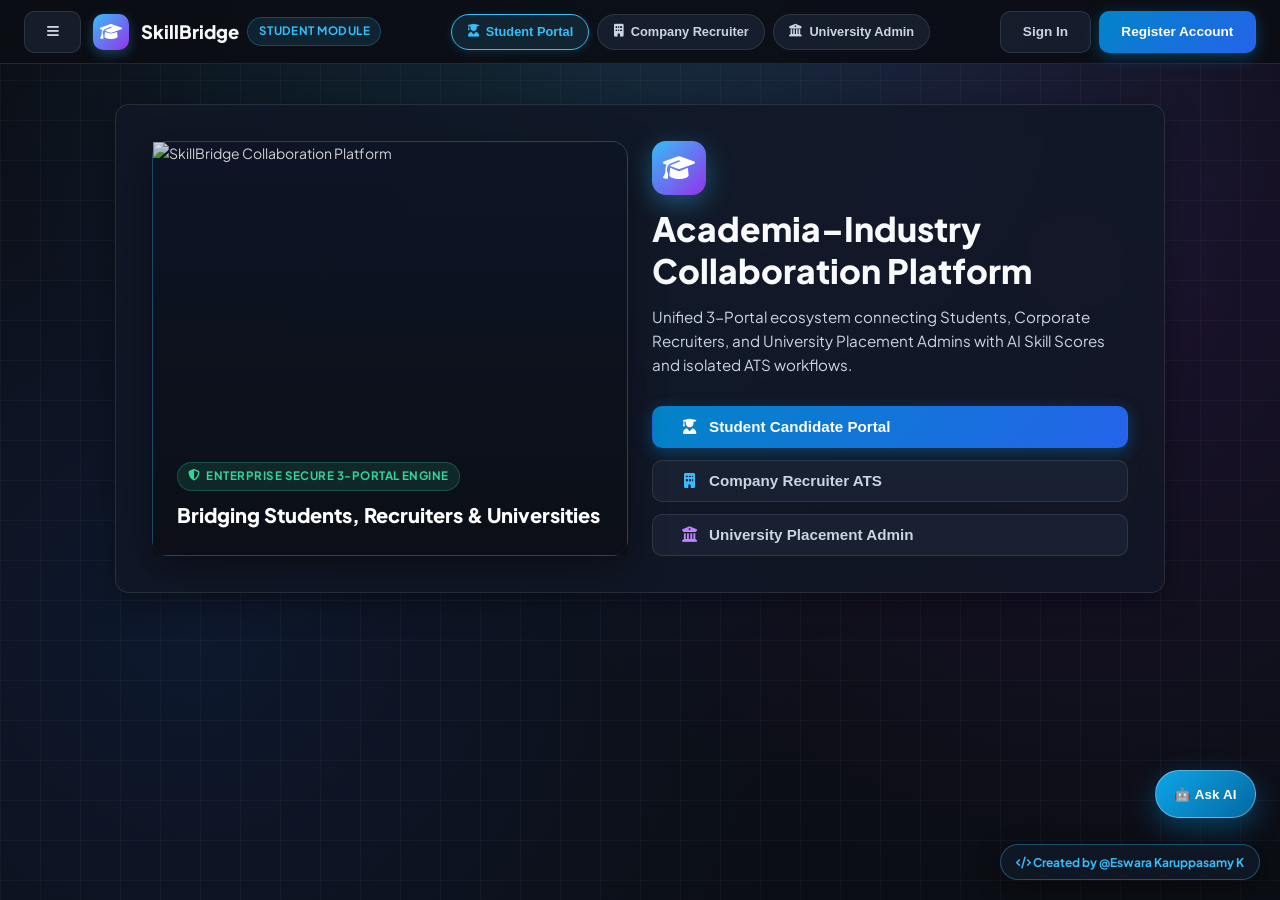
==== commit 48d43f42: "Serve full student portal from Vercel root Co-authored-by: Copilot <223556219+Copilot@users.noreply." ====
--- a/index.html
+++ b/index.html
@@ -112,15 +112,18 @@
         <a href="#" class="sidebar-item" data-target="profile" onclick="navigateTo('profile')"><i class="fa-solid fa-user"></i> <span>My Profile</span></a>
         <a href="#" class="sidebar-item" data-target="academics" onclick="navigateTo('academics')"><i class="fa-solid fa-graduation-cap"></i> <span>Academics</span></a>
         <a href="#" class="sidebar-item" data-target="skills" onclick="navigateTo('skills')"><i class="fa-solid fa-code"></i> <span>Skills</span></a>
+        <a href="#" class="sidebar-item" data-target="certificates" onclick="navigateTo('certificates')"><i class="fa-solid fa-certificate"></i> <span>Certificates</span></a>
         <a href="#" class="sidebar-item" data-target="assessments" onclick="navigateTo('assessments')"><i class="fa-solid fa-chart-simple"></i> <span>Assessments</span></a>
         <a href="#" class="sidebar-item" data-target="portfolio" onclick="navigateTo('portfolio')"><i class="fa-solid fa-folder-open"></i> <span>My Portfolio</span></a>
         <a href="#" class="sidebar-item" data-target="ai-skill-analyzer" onclick="navigateTo('ai-skill-analyzer')"><i class="fa-solid fa-wand-magic-sparkles"></i> <span>AI Skill Analyzer</span></a>
+        <a href="#" class="sidebar-item" data-target="skill-map" onclick="navigateTo('skill-map')"><i class="fa-solid fa-diagram-project"></i> <span>AI Skill Map</span></a>
+        <a href="#" class="sidebar-item" data-target="ai-assistant" onclick="openAiAssistant()"><i class="fa-solid fa-robot"></i> <span>AI Career Assistant</span></a>
         <a href="#" class="sidebar-item" data-target="opportunities" onclick="navigateTo('opportunities')"><i class="fa-solid fa-briefcase"></i> <span>Opportunities</span></a>
         <a href="#" class="sidebar-item" data-target="applications" onclick="navigateTo('applications')"><i class="fa-solid fa-paper-plane"></i> <span>Applications</span></a>
         <a href="#" class="sidebar-item" data-target="interview-prep" onclick="navigateTo('interview-prep')"><i class="fa-solid fa-microphone-lines"></i> <span>Voice Interview Prep</span></a>
+        <a href="#" class="sidebar-item" data-target="campus-drives" onclick="navigateTo('campus-drives')"><i class="fa-solid fa-building-columns"></i> <span>Campus Drives</span></a>
+        <a href="#" class="sidebar-item" data-target="placement" onclick="navigateTo('placement')"><i class="fa-solid fa-trophy"></i> <span>My Placement</span></a>
         <a href="#" class="sidebar-item" data-target="notifications" onclick="navigateTo('notifications')"><i class="fa-solid fa-bell"></i> <span>Notifications</span></a>
-        <a href="#" class="sidebar-item" data-target="campus-drives" onclick="navigateTo('campus-drives')"><i class="fa-solid fa-building-columns"></i> <span>Campus Drives</span></a>
-        <a href="#" class="sidebar-item" data-target="placement" onclick="navigateTo('placement')"><i class="fa-solid fa-briefcase-medical"></i> <span>Placement</span></a>
         <a href="#" class="sidebar-item" data-target="settings" onclick="navigateTo('settings')"><i class="fa-solid fa-gear"></i> <span>Settings</span></a>
       </div>
 
@@ -156,180 +159,64 @@
         </div>
         <div class="grid-3 gap-4 mb-6">
           <div class="stat-card"><div><div style="font-size: 0.75rem; color: var(--text-muted); font-weight: 700;">CGPA</div><div style="font-size: 1.4rem; font-weight: 800;" id="stat-cgpa">8.80</div></div></div>
-          <div class="stat-card"><div><div style="font-size: 0.75rem; color: var(--text-muted); font-weight: 700;">TECHNICAL SKILLS</div><div style="font-size: 1.4rem; font-weight: 800;" id="stat-skills">6</div></div></div>
-          <div class="stat-card"><div><div style="font-size: 0.75rem; color: var(--text-muted); font-weight: 700;">PORTFOLIO PROJECTS</div><div style="font-size: 1.4rem; font-weight: 800;" id="stat-projects">2</div></div></div>
-          <div class="stat-card"><div><div style="font-size: 0.75rem; color: var(--text-muted); font-weight: 700;">CERTIFICATES</div><div style="font-size: 1.4rem; font-weight: 800;" id="stat-certs">1</div></div></div>
-          <div class="stat-card"><div><div style="font-size: 0.75rem; color: var(--text-muted); font-weight: 700;">APPLICATIONS</div><div style="font-size: 1.4rem; font-weight: 800;" id="stat-apps">2</div></div></div>
-          <div class="stat-card"><div><div style="font-size: 0.75rem; color: var(--text-muted); font-weight: 700;">SKILL SCORE</div><div style="font-size: 1.4rem; font-weight: 800;" id="stat-score">82 / 100</div></div></div>
+          <div class="stat-card"><div><div style="font-size: 0.75rem; color: var(--text-muted); font-weight: 700;">TECHNICAL SKILLS</div><div style="font-size: 1.4rem; font-weight: 800;" id="stat-skills">0</div></div></div>
+          <div class="stat-card"><div><div style="font-size: 0.75rem; color: var(--text-muted); font-weight: 700;">PORTFOLIO PROJECTS</div><div style="font-size: 1.4rem; font-weight: 800;" id="stat-projects">0</div></div></div>
+          <div class="stat-card"><div><div style="font-size: 0.75rem; color: var(--text-muted); font-weight: 700;">CERTIFICATES</div><div style="font-size: 1.4rem; font-weight: 800;" id="stat-certs">0</div></div></div>
+          <div class="stat-card"><div><div style="font-size: 0.75rem; color: var(--text-muted); font-weight: 700;">APPLICATIONS</div><div style="font-size: 1.4rem; font-weight: 800;" id="stat-apps">0</div></div></div>
+          <div class="stat-card"><div><div style="font-size: 0.75rem; color: var(--text-muted); font-weight: 700;">SKILL SCORE</div><div style="font-size: 1.4rem; font-weight: 800;" id="stat-score">Not available</div></div></div>
         </div>
         <div class="saas-card mb-6">
           <div class="flex-between mb-4"><h3 style="font-weight: 700;">Recommended Jobs</h3><button class="btn-saas btn-outline" onclick="navigateTo('opportunities')">Browse All</button></div>
           <div id="dash-recommended-jobs" class="grid-3 gap-4"></div>
         </div>
-
-        <div class="grid-2 gap-4 mb-6">
-          <div class="saas-card">
-            <div class="flex-between mb-3">
-              <h3 style="font-weight: 700; margin: 0;">AI Career Copilot</h3>
-              <span class="badge-saas badge-emerald">Live</span>
-            </div>
-            <div id="ai-chat-log" class="chat-log">
-              <div class="chat-bubble bot">Hi! I can help you improve your placement profile, suggested skills, and project roadmap.</div>
-            </div>
-            <form id="ai-chat-form" onsubmit="handleAiChatSubmit(event)">
-              <div class="flex-align gap-2 mt-3">
-                <input id="ai-chat-input" type="text" class="saas-input" placeholder="Ask about skills, resume, or projects..." />
-                <button type="submit" class="btn-saas btn-primary">Send</button>
-              </div>
-            </form>
-          </div>
-
-          <div class="saas-card">
-            <h3 style="font-weight: 700; margin-bottom: 1rem;">Profile Snapshot</h3>
-            <div class="grid-2 gap-3">
-              <div class="mini-stat-card"><span>Portfolio Score</span><strong id="mini-portfolio-score">0</strong></div>
-              <div class="mini-stat-card"><span>Skills</span><strong id="mini-skill-score">0</strong></div>
-              <div class="mini-stat-card"><span>Certificates</span><strong id="mini-cert-score">0</strong></div>
-              <div class="mini-stat-card"><span>Projects</span><strong id="mini-project-score">0</strong></div>
-            </div>
-          </div>
+        <div class="grid-3 gap-4 mb-6">
+          <div class="saas-card"><h3>My Skills</h3><div id="dash-skills-list" class="mt-2 text-sm"></div><button class="btn-saas btn-outline mt-3" onclick="navigateTo('skills')">+ Add Skill</button></div>
+          <div class="saas-card"><h3>Certificates</h3><div id="dash-certificates-count" class="mt-2"></div><button class="btn-saas btn-outline mt-3" onclick="navigateTo('certificates')">View Certificates</button><button class="btn-saas btn-primary mt-2" onclick="navigateTo('certificates')">+ Add Certificate</button></div>
+          <div class="saas-card"><h3>AI Career Analysis</h3><div id="dash-ai-match" class="mt-2"></div><button class="btn-saas btn-primary mt-3" onclick="navigateTo('ai-skill-analyzer')">View AI Analysis</button></div>
         </div>
       </section>
 
       <section id="view-profile" class="workspace-view hidden">
-        <h1 style="font-size: 1.6rem; font-weight: 800;" class="mb-6">My Profile</h1>
-        <div id="profile-onboarding-card" class="saas-card mb-6 hidden">
-          <div class="flex-between mb-3"><div><h3 style="font-weight: 800; margin:0;">Welcome to SkillBridge</h3><p style="color:var(--text-muted); margin:0.2rem 0 0;">Complete your one-time onboarding</p></div></div>
-          <div class="flex-col gap-3 mb-4">
-            <label class="flex-align gap-2"><input id="onboarding-ragging" type="checkbox" /> I have read and agree to the anti-ragging policy.</label>
-            <label class="flex-align gap-2"><input id="onboarding-consent" type="checkbox" /> I consent to sharing my profile data with employers and AI career tools for matching.</label>
-          </div>
-          <button class="btn-saas btn-primary" onclick="submitStudentOnboarding()">Complete Onboarding</button>
-        </div>
+        <h1 style="font-size: 1.6rem; font-weight: 800;" class="mb-2">Complete Your Student Profile</h1>
+        <p class="mb-6" style="color:var(--text-muted);">Your dashboard unlocks after this information is saved.</p>
         <div class="saas-card mb-6">
           <form id="profile-form" onsubmit="handleSaveProfile(event)">
             <div class="grid-3 gap-4 mb-4">
               <div><label class="mb-1 block text-xs font-bold">Full Name</label><input type="text" id="prof-name" class="saas-input" required /></div>
+              <div><label class="mb-1 block text-xs font-bold">Student ID</label><input type="text" id="prof-student-id" class="saas-input" readonly /></div>
+              <div><label class="mb-1 block text-xs font-bold">Date of Birth</label><input type="date" id="prof-dob" class="saas-input" required /></div>
+              <div><label class="mb-1 block text-xs font-bold">Gender</label><select id="prof-gender" class="saas-input" required><option value="">Select</option><option>Female</option><option>Male</option><option>Other</option></select></div>
               <div><label class="mb-1 block text-xs font-bold">Phone Number</label><input type="text" id="prof-phone" class="saas-input" required /></div>
               <div><label class="mb-1 block text-xs font-bold">College</label><input type="text" id="prof-college" class="saas-input" required /></div>
-              <div><label class="mb-1 block text-xs font-bold">LinkedIn</label><input type="url" id="prof-linkedin" class="saas-input" placeholder="https://linkedin.com/in/..." /></div>
-              <div><label class="mb-1 block text-xs font-bold">GitHub</label><input type="url" id="prof-github" class="saas-input" placeholder="https://github.com/..." /></div>
-              <div><label class="mb-1 block text-xs font-bold">Portfolio</label><input type="url" id="prof-portfolio" class="saas-input" placeholder="https://yourportfolio.dev" /></div>
+              <div><label class="mb-1 block text-xs font-bold">University</label><input type="text" id="prof-university" class="saas-input" required /></div>
+              <div><label class="mb-1 block text-xs font-bold">Department</label><input type="text" id="prof-department" class="saas-input" required /></div>
+              <div><label class="mb-1 block text-xs font-bold">Degree</label><input type="text" id="prof-degree" class="saas-input" required /></div>
+              <div><label class="mb-1 block text-xs font-bold">Expected Graduation Year</label><input type="number" id="prof-graduation" class="saas-input" min="2020" max="2100" required /></div>
+              <div><label class="mb-1 block text-xs font-bold">City</label><input type="text" id="prof-city" class="saas-input" required /></div>
+              <div><label class="mb-1 block text-xs font-bold">State</label><input type="text" id="prof-state" class="saas-input" required /></div>
+              <div><label class="mb-1 block text-xs font-bold">Country</label><input type="text" id="prof-country" class="saas-input" value="India" required /></div>
+              <div><label class="mb-1 block text-xs font-bold">Pincode</label><input type="text" id="prof-pincode" class="saas-input" required /></div>
+              <div><label class="mb-1 block text-xs font-bold">Door / House</label><input type="text" id="prof-door-house" class="saas-input" /></div>
+              <div><label class="mb-1 block text-xs font-bold">Street</label><input type="text" id="prof-street" class="saas-input" /></div>
+              <div><label class="mb-1 block text-xs font-bold">Area</label><input type="text" id="prof-area" class="saas-input" /></div>
+              <div><label class="mb-1 block text-xs font-bold">District</label><input type="text" id="prof-district" class="saas-input" /></div>
             </div>
-            <button type="submit" class="btn-saas btn-primary">Save Profile</button>
+            <h3 class="mb-3">Semester GPA Details</h3><div class="grid-4 gap-3 mb-2" id="onboarding-gpa-fields"></div>
+            <div id="onboarding-cgpa" class="mb-4" style="font-weight:800;color:var(--text-blue);">Enter semester GPA to calculate CGPA</div>
+            <div class="grid-3 gap-4 mb-4"><div><label class="mb-1 block text-xs font-bold">10th Percentage</label><input type="number" id="school-tenth" class="saas-input" min="0" max="100" step="0.01" /></div><div><label class="mb-1 block text-xs font-bold">12th Percentage</label><input type="number" id="school-twelfth" class="saas-input" min="0" max="100" step="0.01" /></div><div><label class="mb-1 block text-xs font-bold">Backlogs Count</label><input type="number" id="backlogs-count" class="saas-input" min="0" step="1" /></div></div>
+            <div class="grid-2 gap-4 mb-4"><div><label class="mb-1 block text-xs font-bold">Skills (Name:Percentage, comma separated)</label><input id="onboarding-skills" class="saas-input" placeholder="Java:80, Python:70, Communication:100" required /></div><div><label class="mb-1 block text-xs font-bold">Preferred Job Roles</label><input id="onboarding-roles" class="saas-input" placeholder="Software Developer, Data Analyst" required /></div><div><label class="mb-1 block text-xs font-bold">Preferred Industries</label><input id="onboarding-industries" class="saas-input" placeholder="Software, FinTech" /></div><div><label class="mb-1 block text-xs font-bold">Preferred Locations</label><input id="onboarding-locations" class="saas-input" placeholder="Bengaluru, Remote" /></div><div><label class="mb-1 block text-xs font-bold">Opportunity Type</label><select id="onboarding-type" class="saas-input" required><option value="">Select</option><option>Internship</option><option>Full-Time Job</option><option>Both</option></select></div><div><label class="mb-1 block text-xs font-bold">Resume URL</label><input type="url" id="onboarding-resume" class="saas-input" placeholder="https://..." required /></div></div>
+            <button type="submit" class="btn-saas btn-primary">Save Profile & Open Dashboard</button>
           </form>
         </div>
-
-        <div class="saas-card mb-6">
-          <h3 style="font-weight: 800; margin-bottom: 1rem;">Resume Upload</h3>
-          <form id="resume-upload-form" onsubmit="handleResumeUpload(event)">
-            <div class="grid-2 gap-4 mb-4">
-              <div>
-                <label class="mb-1 block text-xs font-bold">Upload resume file</label>
-                <input type="file" id="resume-file-input" class="saas-input" accept=".pdf,.doc,.docx" />
-              </div>
-              <div>
-                <label class="mb-1 block text-xs font-bold">Resume URL</label>
-                <input type="url" id="resume-url" class="saas-input" placeholder="https://drive.google.com/..." />
-              </div>
-            </div>
-            <div class="flex-between mb-3">
-              <div id="resume-status" class="text-sm" style="color: var(--text-muted);">No resume uploaded</div>
-              <button type="submit" class="btn-saas btn-primary">Save Resume</button>
-            </div>
-          </form>
-        </div>
-      </section>
-
-      <section id="view-academics" class="workspace-view hidden"><h1 class="mb-4">Academics</h1><div class="saas-card"><table class="saas-table"><thead><tr><th>Semester</th><th>GPA</th><th>Status</th></tr></thead><tbody id="semester-table-body"></tbody></table></div></section>
-      <section id="view-skills" class="workspace-view hidden">
-        <h1 class="mb-4">Skills Matrix</h1>
-        <div class="saas-card mb-4">
-          <form id="skill-form" onsubmit="handleAddSkillSubmit(event)">
-            <div class="grid-3 gap-4 mb-4">
-              <div>
-                <label class="block text-xs font-bold mb-1">Skill Name</label>
-                <input type="text" id="skill-name" class="saas-input" placeholder="e.g. Python" required />
-              </div>
-              <div>
-                <label class="block text-xs font-bold mb-1">Category</label>
-                <select id="skill-category" class="saas-input">
-                  <option value="Programming Languages">Programming Languages</option>
-                  <option value="Web Development">Web Development</option>
-                  <option value="Mobile Development">Mobile Development</option>
-                  <option value="Database">Database</option>
-                  <option value="Cloud">Cloud</option>
-                  <option value="AI / ML">AI / ML</option>
-                  <option value="Data Science">Data Science</option>
-                  <option value="Cyber Security">Cyber Security</option>
-                  <option value="DevOps">DevOps</option>
-                  <option value="Networking">Networking</option>
-                  <option value="Tools">Tools</option>
-                  <option value="Frameworks">Frameworks</option>
-                  <option value="Other">Other</option>
-                </select>
-              </div>
-              <div>
-                <label class="block text-xs font-bold mb-1">Self Rating %</label>
-                <input type="number" id="skill-proficiency" class="saas-input" min="0" max="100" value="75" required />
-              </div>
-            </div>
-            <button type="submit" class="btn-saas btn-primary">Add Skill</button>
-          </form>
-        </div>
-        <div class="saas-card"><div id="technical-skills-list" class="flex-col gap-3"></div></div>
-      </section>
+      </section>
+
+      <section id="view-academics" class="workspace-view hidden"><h1 class="mb-4">Academics</h1><div class="saas-card mb-4"><div class="grid-3 gap-4"><label class="text-xs font-bold">10th Percentage<input id="academic-tenth" type="number" min="0" max="100" step="0.01" class="saas-input"></label><label class="text-xs font-bold">12th Percentage<input id="academic-twelfth" type="number" min="0" max="100" step="0.01" class="saas-input"></label><label class="text-xs font-bold">Backlogs<input id="academic-backlogs" type="number" min="0" class="saas-input"></label></div><div id="academic-cgpa" class="mt-3" style="font-weight:800;color:var(--text-blue);"></div><button class="btn-saas btn-primary mt-3" onclick="saveAcademicSummary()">Save Academic Summary</button></div><div class="saas-card"><table class="saas-table"><thead><tr><th>Semester</th><th>GPA</th><th>Status</th></tr></thead><tbody id="semester-table-body"></tbody></table></div></section>
+      <section id="view-skills" class="workspace-view hidden"><h1 class="mb-4">Skills Matrix</h1><div class="saas-card mb-4"><form onsubmit="handleSkillSubmit(event)" class="grid-3 gap-3"><input id="skill-entry-name" class="saas-input" placeholder="Skill name" required><input id="skill-entry-category" class="saas-input" placeholder="Category" required><input id="skill-entry-percent" type="number" min="0" max="100" class="saas-input" placeholder="Proficiency %" required><button class="btn-saas btn-primary" type="submit">Add Skill</button></form><p class="text-xs mt-2" style="color:var(--text-muted);">Individual score is calculated as proficiency percentage divided by 10. Overall AI Skill Score is separate.</p></div><div class="saas-card"><div id="technical-skills-list" class="flex-col gap-3"></div></div></section>
+      <section id="view-certificates" class="workspace-view hidden"><h1 class="mb-4">Certificates</h1><div class="saas-card mb-4"><form onsubmit="handleCertificateSubmit(event)" class="grid-3 gap-3"><input id="certificate-name" class="saas-input" placeholder="Certificate name" required><select id="certificate-category" class="saas-input"><option>Technical Certification</option><option>Conference</option><option>Symposium</option><option>Workshop</option><option>Seminar</option><option>Hackathon</option><option>Internship</option><option>Course Completion</option><option>Academic Achievement</option><option>Competition</option><option>Paper Presentation</option><option>Other</option></select><input id="certificate-issuer" class="saas-input" placeholder="Issuing organization"><input id="certificate-date" type="date" class="saas-input"><input id="certificate-credential" class="saas-input" placeholder="Credential ID"><input id="certificate-url" type="url" class="saas-input" placeholder="Certificate URL" required><button class="btn-saas btn-primary" type="submit">+ Add Certificate</button></form></div><div id="certificates-page-list"></div></section>
       <section id="view-assessments" class="workspace-view hidden"><h1 class="mb-4">Assessments</h1><div class="saas-card mb-4"><h2 id="assess-overall-score">82 / 100</h2></div><div id="assessments-list-container"></div></section>
-      <section id="view-portfolio" class="workspace-view hidden">
-        <h1 class="mb-4">Portfolio</h1>
-        <div class="grid-2 gap-4 mb-4">
-          <div class="saas-card">
-            <h3 style="font-weight:700; margin-bottom: 1rem;">Upload Certificate</h3>
-            <form id="certificate-form" onsubmit="handleAddCertificateSubmit(event)">
-              <div class="grid-2 gap-3 mb-3">
-                <div><label class="block text-xs font-bold mb-1">Certificate Name</label><input id="cert-name" type="text" class="saas-input" required /></div>
-                <div><label class="block text-xs font-bold mb-1">Issuer</label><input id="cert-issuer" type="text" class="saas-input" required /></div>
-                <div><label class="block text-xs font-bold mb-1">Issue Date</label><input id="cert-date" type="date" class="saas-input" /></div>
-                <div><label class="block text-xs font-bold mb-1">Credential ID</label><input id="cert-id" type="text" class="saas-input" /></div>
-                <div class="span-2"><label class="block text-xs font-bold mb-1">Certificate URL</label><input id="cert-url" type="url" class="saas-input" placeholder="https://example.com/certificate" /></div>
-                <div class="span-2"><label class="block text-xs font-bold mb-1">Upload Certificate File</label><input id="cert-file-upload" type="file" class="saas-input" accept=".pdf,.jpg,.jpeg,.png,.doc,.docx" /></div>
-                <div class="span-2"><label class="block text-xs font-bold mb-1">File Link / Upload URL</label><input id="cert-file" type="url" class="saas-input" placeholder="Optional file URL or document link" /></div>
-                <div class="span-2"><label class="block text-xs font-bold mb-1">Description</label><textarea id="cert-desc" rows="3" class="saas-input"></textarea></div>
-              </div>
-              <button type="submit" class="btn-saas btn-primary">Save Certificate</button>
-            </form>
-          </div>
-
-          <div class="saas-card">
-            <h3 style="font-weight:700; margin-bottom: 1rem;">Add Project</h3>
-            <form id="project-form" onsubmit="handleAddProjectSubmit(event)">
-              <div class="grid-2 gap-3 mb-3">
-                <div class="span-2"><label class="block text-xs font-bold mb-1">Project Title</label><input id="project-title" type="text" class="saas-input" required /></div>
-                <div class="span-2"><label class="block text-xs font-bold mb-1">Description</label><textarea id="project-desc" rows="3" class="saas-input" required></textarea></div>
-                <div><label class="block text-xs font-bold mb-1">Category</label><select id="project-category" class="saas-input"><option>Web App</option><option>Mobile App</option><option>AI / ML</option><option>Data Analytics</option><option>DevOps</option><option>Other</option></select></div>
-                <div><label class="block text-xs font-bold mb-1">Status</label><select id="project-status" class="saas-input"><option>Completed</option><option>In Progress</option><option>Ongoing</option></select></div>
-                <div class="span-2"><label class="block text-xs font-bold mb-1">Technologies</label><input id="project-tech" type="text" class="saas-input" placeholder="React, Node.js, Firebase" /></div>
-                <div><label class="block text-xs font-bold mb-1">GitHub URL</label><input id="project-github" type="url" class="saas-input" /></div>
-                <div><label class="block text-xs font-bold mb-1">Live Demo URL</label><input id="project-url" type="url" class="saas-input" /></div>
-                <div class="span-2"><label class="block text-xs font-bold mb-1">Project Image / Screenshot</label><input id="project-image-upload" type="file" class="saas-input" accept=".png,.jpg,.jpeg,.webp" /></div>
-              </div>
-              <button type="submit" class="btn-saas btn-primary">Save Project</button>
-            </form>
-          </div>
-        </div>
-
-        <div class="grid-2 gap-4">
-          <div class="saas-card">
-            <h3 style="font-weight:700; margin-bottom: 1rem;">Certificates</h3>
-            <div id="portfolio-certificate-list"></div>
-          </div>
-          <div class="saas-card">
-            <h3 style="font-weight:700; margin-bottom: 1rem;">Projects</h3>
-            <div id="portfolio-project-list"></div>
-          </div>
-        </div>
-      </section>
-      <section id="view-ai-skill-analyzer" class="workspace-view hidden"><h1 class="mb-4">AI Skill Analyzer</h1><div class="saas-card mb-4"><h2 id="ai-match-pct">92% Match</h2></div><div id="ai-score-breakdown"></div></section>
+      <section id="view-portfolio" class="workspace-view hidden"><h1 class="mb-4">Portfolio</h1><div class="saas-card mb-4"><form onsubmit="handleCertificateSubmit(event)" class="grid-3 gap-3"><input id="certificate-name" class="saas-input" placeholder="Certificate name" required><select id="certificate-category" class="saas-input"><option>Conference</option><option>Symposium</option><option>Workshop</option><option>Seminar</option><option>Hackathon</option><option>Internship</option><option>Technical Certification</option><option>Online Course</option><option>Course Completion</option><option>Academic Achievement</option><option>Competition</option><option>Paper Presentation</option><option>Other</option></select><input id="certificate-issuer" class="saas-input" placeholder="Issuing organization"><input id="certificate-date" type="date" class="saas-input"><input id="certificate-credential" class="saas-input" placeholder="Credential ID"><input id="certificate-url" type="url" class="saas-input" placeholder="Certificate URL" required><button class="btn-saas btn-primary" type="submit">Add Certificate</button></form></div><div id="portfolio-tab-content"></div></section>
+      <section id="view-ai-skill-analyzer" class="workspace-view hidden"><h1 class="mb-4">AI Skill Analyzer</h1><div class="saas-card mb-4"><h2 id="ai-match-pct">Calculating match...</h2><div id="ai-match-details"></div></div></section>
+      <section id="view-skill-map" class="workspace-view hidden"><h1 class="mb-2">AI Skill Map</h1><p class="mb-4" style="color:var(--text-muted);">Your saved skills compared with the requirements of companies and jobs in SkillBridge.</p><div class="saas-card mb-4"><strong>Companies in this app</strong><div id="skill-map-companies" class="flex-align gap-2 flex-wrap mt-2"></div></div><div id="skill-map-list"></div></section>
       <section id="view-opportunities" class="workspace-view hidden"><h1 class="mb-4">Opportunities</h1><div id="opportunities-list-container" class="grid-2 gap-4"></div></section>
       <section id="view-applications" class="workspace-view hidden"><h1 class="mb-4">Applications</h1><div id="applications-list-container"></div></section>
       <section id="view-interview-prep" class="workspace-view hidden">
@@ -339,7 +226,7 @@
         </div>
         <div class="interview-layout">
           <div class="saas-card interview-agent-card">
-            <div class="flex-between mb-4"><div><span class="badge-saas badge-purple mb-2">AI VOICE AGENT</span><h2 id="interview-question-number">Ready when you are</h2></div><div id="interview-progress" class="interview-progress">0 / 10</div></div>
+            <div class="flex-between mb-4"><div><span class="badge-saas badge-purple mb-2">AI VOICE AGENT</span><h2 id="interview-question-number">Ready when you are</h2></div><div id="interview-progress" class="interview-progress">0 / 5</div></div>
             <div id="interview-question" class="interview-question">Choose a language and start the mock interview. The agent will ask one question at a time.</div>
             <div id="interview-status" class="interview-status" role="status">Microphone is off</div>
             <div class="interview-controls">
@@ -356,38 +243,7 @@
         </div>
       </section>
       <section id="view-notifications" class="workspace-view hidden"><h1 class="mb-4">Notifications</h1><div id="notifications-list-container"></div></section>
-      <section id="view-placement" class="workspace-view hidden">
-        <h1 class="mb-4">Placement & Offers</h1>
-        <div id="placement-details-container"></div>
-      </section>
-      <section id="view-settings" class="workspace-view hidden">
-        <h1 class="mb-4">Settings</h1>
-        <form id="student-settings-form" onsubmit="handleSaveSettings(event)">
-          <div class="grid-2 gap-4 mb-4">
-            <div class="saas-card">
-              <h3 style="font-weight:700;">Notifications</h3>
-              <label class="flex-align gap-2 mt-3"><input id="settings-job-notifications" type="checkbox" /> Job alerts</label>
-              <label class="flex-align gap-2 mt-2"><input id="settings-internship-notifications" type="checkbox" /> Internship alerts</label>
-              <label class="flex-align gap-2 mt-2"><input id="settings-placement-notifications" type="checkbox" /> Placement updates</label>
-            </div>
-            <div class="saas-card">
-              <h3 style="font-weight:700;">Privacy & Visibility</h3>
-              <div class="mt-3"><label class="block text-xs font-bold mb-1">Profile visibility</label><select id="settings-profile-visibility" class="saas-input"><option value="public">Public</option><option value="college">College only</option><option value="private">Private</option></select></div>
-              <label class="flex-align gap-2 mt-3"><input id="settings-recruiter-discovery" type="checkbox" /> Allow recruiter discovery</label>
-              <label class="flex-align gap-2 mt-2"><input id="settings-hide-email" type="checkbox" /> Hide email from public view</label>
-            </div>
-            <div class="saas-card">
-              <h3 style="font-weight:700;">Appearance</h3>
-              <label class="flex-align gap-2 mt-3"><input id="settings-dark-mode" type="checkbox" /> Dark mode</label>
-            </div>
-            <div class="saas-card">
-              <h3 style="font-weight:700;">Account</h3>
-              <p class="text-sm mt-3" style="color: var(--text-muted);">Manage your profile, email notifications, and recruitment visibility from one place.</p>
-            </div>
-          </div>
-          <button type="submit" class="btn-saas btn-primary">Save Settings</button>
-        </form>
-      </section>
+      <section id="view-settings" class="workspace-view hidden"><h1 class="mb-4">Settings</h1><div class="saas-card"><form onsubmit="saveSettings(event)"><h3>Account</h3><input id="setting-username" class="saas-input mt-2" placeholder="Username"><input id="setting-email" type="email" class="saas-input mt-2" placeholder="Email"><input id="setting-mobile" class="saas-input mt-2" placeholder="Mobile"><input id="setting-student-id" class="saas-input mt-2" readonly><h3 class="mt-4">Notifications & Privacy</h3><div id="settings-toggles" class="grid-2 gap-2 mt-2"></div><label class="block text-xs font-bold mt-3">Appearance<select id="setting-theme" class="saas-input"><option value="system">System Default</option><option value="light">Light</option><option value="dark">Dark</option></select></label><button class="btn-saas btn-primary mt-4" type="submit">Save Settings</button></form><form onsubmit="changePassword(event)" class="mt-6"><h3>Password</h3><input id="current-password" type="password" class="saas-input mt-2" placeholder="Current Password" required><input id="new-password" type="password" class="saas-input mt-2" placeholder="New Password" required><input id="confirm-password" type="password" class="saas-input mt-2" placeholder="Confirm New Password" required><button class="btn-saas btn-outline mt-3" type="submit">Update Password</button></form><div class="mt-6"><h3>Account Control</h3><button type="button" class="btn-saas btn-outline mt-3" onclick="deleteStudentAccount()">Delete My Account</button></div></div></section>
 
       <!-- COMPANY RECRUITER MODULE VIEWS -->
       <section id="view-company-dashboard" class="workspace-view hidden">
@@ -407,6 +263,7 @@
           <h3 style="font-weight:700;" class="mb-4">8-Stage Isolated ATS Candidate Pipeline</h3>
           <div class="pipeline-container-flex" id="ats-kanban-board"></div>
         </div>
+        <div class="saas-card"><h3>AI Recruitment Assistant</h3><form onsubmit="askCompanyAssistantFromDashboard(event)" class="flex-align gap-2 mt-3"><input id="company-dashboard-assistant-input" class="saas-input" placeholder="Ask about candidates, skills, or average match" required><button class="btn-saas btn-primary" type="submit">Ask AI</button></form><p id="company-dashboard-assistant-reply" class="text-sm mt-2"></p></div>
       </section>
 
       <section id="view-company-jobs" class="workspace-view hidden">
@@ -418,7 +275,10 @@
               <div><label class="block text-xs font-bold mb-1">Location *</label><input type="text" id="job-post-loc" class="saas-input" placeholder="Bengaluru / Hybrid" required /></div>
               <div><label class="block text-xs font-bold mb-1">Salary / Stipend</label><input type="text" id="job-post-salary" class="saas-input" placeholder="₹ 12,00,000 P.A." required /></div>
               <div><label class="block text-xs font-bold mb-1">Minimum CGPA Cutoff</label><input type="number" step="0.1" id="job-post-cgpa" class="saas-input" value="7.5" required /></div>
-              <div><label class="block text-xs font-bold mb-1">Required Skills (Comma Separated)</label><input type="text" id="job-post-skills" class="saas-input" placeholder="Java, Python, SQL" required /></div>
+              <div><label class="block text-xs font-bold mb-1">Required Skills (Name:minimum %, comma separated)</label><input type="text" id="job-post-skills" class="saas-input" placeholder="Java:50, Python:60, SQL:50" required /></div>
+              <div><label class="block text-xs font-bold mb-1">Minimum AI Match Score (%)</label><input type="number" min="0" max="100" id="job-post-ai-score" class="saas-input" value="70" required /></div>
+              <div><label class="block text-xs font-bold mb-1">Department</label><input type="text" id="job-post-department" class="saas-input" placeholder="CSE" /></div>
+              <div><label class="block text-xs font-bold mb-1">Maximum Backlogs</label><input type="number" min="0" id="job-post-backlogs" class="saas-input" placeholder="0" /></div>
               <div><label class="block text-xs font-bold mb-1">Application Deadline</label><input type="date" id="job-post-deadline" class="saas-input" required /></div>
             </div>
             <button type="submit" class="btn-saas btn-primary"><i class="fa-solid fa-paper-plane"></i> Publish Job Requirement</button>
@@ -428,12 +288,13 @@
 
       <section id="view-talent-finder" class="workspace-view hidden">
         <h1 style="font-size: 1.6rem; font-weight: 800;" class="mb-4">Talent Finder & Candidate Eligibility Engine</h1>
-        <div class="saas-card mb-4"><div id="talent-candidates-list" class="grid-2 gap-4"></div></div>
+        <div class="saas-card mb-4"><form onsubmit="askCompanyAssistant(event)" class="flex-align gap-2"><input id="company-assistant-input" class="saas-input" placeholder="Ask which candidates best match this job"><button class="btn-saas btn-primary" type="submit">Ask AI</button></form><p id="company-assistant-reply" class="text-sm mt-2"></p></div><div class="saas-card mb-4"><label class="text-xs font-bold">View candidates for job<select id="company-job-selector" class="saas-input mt-1" onchange="loadCompanyJobCandidates()"></select></label><div id="talent-candidates-list" class="grid-2 gap-4 mt-3"></div></div>
       </section>
 
       <!-- UNIVERSITY / COLLEGE ADMIN MODULE VIEWS -->
       <section id="view-college-dashboard" class="workspace-view hidden">
         <h1 style="font-size: 1.6rem; font-weight: 800;" class="mb-6">University Placement & Academic Analytics</h1>
+        <div class="saas-card mb-4"><form onsubmit="askCollegeAssistant(event)" class="flex-align gap-2"><input id="college-assistant-input" class="saas-input" placeholder="Ask about job-ready students or missing skills"><button class="btn-saas btn-primary" type="submit">Ask AI</button></form><p id="college-assistant-reply" class="text-sm mt-2"></p></div>
         <div class="grid-3 gap-4 mb-6">
           <div class="stat-card"><div><div style="font-size:0.75rem; font-weight:700; color:var(--text-muted);">TOTAL STUDENTS</div><div style="font-size:1.4rem; font-weight:800;" id="col-total-students">450</div></div></div>
           <div class="stat-card"><div><div style="font-size:0.75rem; font-weight:700; color:var(--text-muted);">PLACED STUDENTS</div><div style="font-size:1.4rem; font-weight:800;" id="col-placed-students">382</div></div></div>
@@ -453,10 +314,8 @@
         <div class="saas-card"><div id="college-students-list" class="grid-2 gap-4"></div></div>
       </section>
 
-      <section id="view-campus-drives" class="workspace-view hidden">
-        <h1 style="font-size: 1.6rem; font-weight: 800;" class="mb-4">Campus Placement Drives</h1>
-        <div id="campus-drives-list-container"></div>
-      </section>
+      <section id="view-campus-drives" class="workspace-view hidden"><h1 style="font-size: 1.6rem; font-weight: 800;" class="mb-4">Campus Placement Drives</h1><div id="campus-drives-list"></div></section>
+      <section id="view-placement" class="workspace-view hidden"><h1 style="font-size: 1.6rem; font-weight: 800;" class="mb-4">My Placement</h1><div class="saas-card"><form onsubmit="handleSavePlacement(event)"><div class="grid-2 gap-4 mb-4"><input id="placement-company" class="saas-input" placeholder="Company Name" required /><input id="placement-role" class="saas-input" placeholder="Job Role" required /><input id="placement-department" class="saas-input" placeholder="Department" /><input id="placement-package" class="saas-input" placeholder="Package / CTC" /><input id="placement-date" type="date" class="saas-input" /><input id="placement-joining" type="date" class="saas-input" /><input id="placement-location" class="saas-input" placeholder="Location" /><select id="placement-type" class="saas-input"><option>Campus Placement</option><option>Off Campus</option></select></div><button class="btn-saas btn-primary" type="submit">Save Placement</button></form><div id="placement-current" class="mt-4"></div></div></section>
 
     </main>
   </div>
@@ -510,14 +369,7 @@
           <input type="password" id="stu-reg-confirm-pass" class="saas-input" placeholder="Repeat your password" minlength="8" required />
           <div id="stu-reg-password-error" class="text-xs hidden" style="color:var(--text-red);">Passwords do not match</div>
         </div>
-        <div id="student-otp-block" class="hidden mb-3">
-          <label class="block text-xs font-bold mb-1">Enter 6-digit OTP *</label>
-          <input type="text" id="stu-reg-otp" class="saas-input" maxlength="6" placeholder="123456" />
-          <div class="flex-between mt-2">
-            <button type="button" class="btn-saas btn-outline" onclick="resendStudentOtp()" id="stu-reg-resend-btn">Resend OTP</button>
-            <span id="stu-reg-otp-timer" class="text-xs" style="color:var(--text-muted);">30s</span>
-          </div>
-        </div>
+        <div id="student-otp-block" class="mb-3 hidden"><label class="block text-xs font-bold mb-1">Email Verification OTP</label><input type="text" id="stu-reg-otp" class="saas-input" inputmode="numeric" maxlength="6" placeholder="Enter 6-digit OTP" /></div>
         <button id="stu-reg-submit-btn" type="submit" class="btn-saas btn-primary w-full mb-3" style="padding:0.75rem;">Send OTP</button>
         <p class="text-xs text-center" style="color:var(--text-muted);">Already registered? <a href="#" onclick="switchStudentAuthTab('login')" style="color:var(--text-blue); font-weight:700;">Sign In</a></p>
       </form>
@@ -629,6 +481,9 @@
     <i class="fa-solid fa-code text-blue"></i> Created by @Eswara Karuppasamy K
   </div>
 
+  <button id="floating-ai-button" class="floating-ai-button" onclick="openAiAssistant()">🤖 Ask AI</button>
+  <div id="ai-assistant-panel" class="ai-assistant-panel hidden"><div class="flex-between"><h3>🤖 AI Career Assistant</h3><button class="btn-saas btn-outline" onclick="closeAiAssistant()">×</button></div><p class="text-xs mt-2">Ask me about your skills, jobs, match score and career profile.</p><div class="ai-quick-actions mt-3"><button onclick="askAiQuick('Analyze my profile')">Analyze My Profile</button><button onclick="askAiQuick('Explain my match score')">Explain My Match Score</button><button onclick="askAiQuick('Find my skill gaps')">Find Skill Gaps</button><button onclick="askAiQuick('How can I improve my profile?')">Improve My Profile</button><button onclick="askAiQuick('How should I prepare for this job?')">Prepare for This Job</button></div><div id="student-ai-chat-log" class="chat-log mt-3"><div class="chat-bubble bot">Hi! I can analyze your saved SkillBridge profile and career opportunities.</div></div><form onsubmit="handleAiChatSubmit(event)" class="flex-align gap-2 mt-3"><input id="student-ai-chat-input" class="saas-input" placeholder="Ask a question" required><button class="btn-saas btn-primary" type="submit">Send</button></form></div>
+
   <script src="app.js"></script>
 </body>
 </html>
--- a/styles.css
+++ b/styles.css
@@ -44,6 +44,24 @@
   --transition-fast: all 0.15s ease-in-out;
   --transition-normal: all 0.25s cubic-bezier(0.4, 0, 0.2, 1);
 }
+
+body[data-theme="light"] {
+  --bg-body: #f4f7fb;
+  --bg-card: #ffffff;
+  --bg-input: #ffffff;
+  --bg-hover: #e8eef7;
+  --border-color: #d7e0ec;
+  --text-primary: #172033;
+  --text-secondary: #42506a;
+  --text-muted: #64748b;
+}
+
+.floating-ai-button { position: fixed; right: 24px; bottom: 82px; z-index: 10001; display: inline-flex; align-items: center; gap: 0.5rem; min-height: 48px; border: 1px solid rgba(255, 255, 255, 0.35); border-radius: 999px; padding: 0.8rem 1.15rem; background: linear-gradient(135deg, #0ea5e9, #0369a1); color: #fff; font-weight: 800; letter-spacing: 0.01em; box-shadow: 0 10px 28px rgba(2, 132, 199, 0.42); cursor: pointer; transition: transform 0.2s ease, box-shadow 0.2s ease; }
+.floating-ai-button:hover { transform: translateY(-2px); box-shadow: 0 14px 34px rgba(2, 132, 199, 0.55); }
+.ai-assistant-panel { position: fixed; right: 24px; bottom: 142px; z-index: 10002; width: min(390px, calc(100vw - 32px)); padding: 1rem; background: var(--bg-card); color: var(--text-primary); border: 1px solid var(--border-color); border-radius: var(--radius-lg); box-shadow: var(--shadow-lg); }
+.ai-quick-actions { display: flex; flex-wrap: wrap; gap: 0.4rem; }
+.ai-quick-actions button { border: 1px solid var(--border-color); border-radius: 6px; padding: 0.35rem 0.5rem; background: var(--bg-input); color: var(--text-primary); cursor: pointer; font-size: 0.72rem; }
+.ai-assistant-panel .chat-log { max-height: 180px; overflow-y: auto; }
 
 *, *::before, *::after { box-sizing: border-box; margin: 0; padding: 0; }
 
@@ -89,7 +107,6 @@
 .grid-2 { display: grid; grid-template-columns: repeat(2, 1fr); }
 .grid-3 { display: grid; grid-template-columns: repeat(3, 1fr); }
 .grid-4 { display: grid; grid-template-columns: repeat(4, 1fr); }
-.span-2 { grid-column: span 2; }
 
 .gap-1 { gap: 0.25rem; }
 .gap-2 { gap: 0.5rem; }
@@ -133,6 +150,19 @@
   box-shadow: 0 12px 40px 0 rgba(56, 189, 248, 0.12);
 }
 
+.interview-layout { display: grid; grid-template-columns: minmax(0, 1.7fr) minmax(250px, 0.8fr); gap: 1rem; }
+.interview-agent-card { border-color: rgba(56, 189, 248, 0.28); }
+.interview-question { min-height: 92px; padding: 1.25rem; margin-bottom: 1rem; border-left: 3px solid var(--text-blue); background: rgba(2, 132, 199, 0.1); font-size: 1.1rem; line-height: 1.7; }
+.interview-progress { color: var(--text-blue); font-family: 'Fira Code', monospace; font-size: 0.8rem; }
+.interview-status { min-height: 24px; color: var(--text-emerald); font-size: 0.8rem; margin-bottom: 1rem; }
+.interview-controls { display: grid; grid-template-columns: 1fr 1fr; gap: 0.75rem; align-items: end; margin-bottom: 1.25rem; }
+.interview-language-label { grid-column: span 2; color: var(--text-muted); font-size: 0.75rem; font-weight: 700; }
+.interview-transcript { resize: vertical; min-height: 120px; line-height: 1.6; }
+.interview-summary-card { align-self: start; }
+.interview-orb { width: 56px; height: 56px; display: grid; place-items: center; margin-bottom: 1rem; border-radius: 50%; color: #06283d; background: var(--text-blue); box-shadow: 0 0 0 10px rgba(56, 189, 248, 0.1); }
+.interview-summary { margin-top: 1.5rem; padding-top: 1rem; border-top: 1px solid var(--border-color); }
+.application-row { gap: 1rem; }
+
 .stat-card {
   background: rgba(18, 24, 38, 0.88);
   border: 1px solid var(--border-color);
@@ -148,60 +178,6 @@
 .stat-card:hover {
   border-color: var(--border-hover);
   background: rgba(26, 36, 59, 0.88);
-}
-
-.mini-stat-card {
-  background: rgba(15, 20, 30, 0.9);
-  border: 1px solid var(--border-color);
-  border-radius: var(--radius-md);
-  padding: 0.9rem 1rem;
-  display: flex;
-  flex-direction: column;
-  gap: 0.35rem;
-}
-
-.mini-stat-card span {
-  font-size: 0.72rem;
-  color: var(--text-muted);
-  text-transform: uppercase;
-  letter-spacing: 0.04em;
-}
-
-.mini-stat-card strong {
-  font-size: 1.2rem;
-  font-weight: 800;
-  color: var(--text-primary);
-}
-
-.chat-log {
-  max-height: 230px;
-  overflow-y: auto;
-  display: flex;
-  flex-direction: column;
-  gap: 0.75rem;
-  padding: 0.5rem 0;
-}
-
-.chat-bubble {
-  max-width: 88%;
-  padding: 0.75rem 0.9rem;
-  border-radius: 14px;
-  font-size: 0.84rem;
-  line-height: 1.5;
-}
-
-.chat-bubble.bot {
-  align-self: flex-start;
-  background: rgba(30, 41, 59, 0.8);
-  border: 1px solid var(--border-color);
-  color: var(--text-primary);
-}
-
-.chat-bubble.user {
-  align-self: flex-end;
-  background: linear-gradient(135deg, rgba(56, 189, 248, 0.25), rgba(147, 51, 234, 0.2));
-  border: 1px solid rgba(56, 189, 248, 0.35);
-  color: var(--text-primary);
 }
 
 /* BADGES & PILLS */
@@ -264,18 +240,6 @@
 
 /* STICKY WATERMARK BADGE */
 .watermark-sticky-badge { position: fixed; bottom: 1.25rem; right: 1.25rem; z-index: 9999; background: rgba(18, 24, 38, 0.92); border: 1px solid rgba(56, 189, 248, 0.35); backdrop-filter: blur(12px); padding: 0.45rem 0.95rem; border-radius: 9999px; font-size: 0.75rem; font-weight: 700; color: #38bdf8; box-shadow: 0 6px 24px rgba(0, 0, 0, 0.45); }
-
-.interview-layout { display: grid; grid-template-columns: minmax(0, 2fr) minmax(250px, 0.9fr); gap: 1.25rem; }
-.interview-agent-card, .interview-summary-card { padding: 1.3rem; }
-.interview-panel-top { display: flex; align-items: center; justify-content: space-between; gap: 0.75rem; }
-.interview-progress { border: 1px solid rgba(56, 189, 248, 0.35); background: rgba(14, 116, 144, 0.15); color: #7dd3fc; font-size: 0.78rem; font-weight: 700; border-radius: 999px; padding: 0.4rem 0.8rem; }
-.interview-question { margin: 1rem 0; font-size: clamp(1.05rem, 1.4vw, 1.4rem); line-height: 1.6; font-weight: 700; color: var(--text-primary); }
-.interview-status { margin: 0.5rem 0 1rem; color: var(--text-secondary); font-size: 0.8rem; font-weight: 600; }
-.interview-controls { display: grid; grid-template-columns: 1fr 1fr; gap: 0.75rem; align-items: end; margin-bottom: 1rem; }
-.interview-language-label { display: block; font-size: 0.72rem; font-weight: 800; color: var(--text-muted); margin-bottom: 0.35rem; text-transform: uppercase; letter-spacing: 0.06em; }
-.interview-transcript { min-height: 130px; resize: vertical; }
-.interview-summary { background: rgba(17, 24, 39, 0.75); border: 1px solid var(--border-color); border-radius: var(--radius-md); padding: 0.85rem 1rem; color: var(--text-secondary); }
-.interview-orb { width: 52px; height: 52px; border-radius: 50%; display: grid; place-items: center; background: linear-gradient(135deg, rgba(59,130,246,.14), rgba(168,85,247,.17)); border: 1px solid rgba(168,85,247,.28); color: #c084fc; font-size: 1.4rem; margin-bottom: 0.75rem; }
 
 @media (max-width: 768px) {
   body { padding-bottom: 74px !important; }
@@ -289,6 +253,686 @@
   .mobile-nav-tab { flex: 1; display: flex; flex-direction: column; align-items: center; gap: 3px; color: var(--text-muted); font-size: 0.68rem; font-weight: 600; background: none; border: none; }
   .mobile-nav-tab.active { color: var(--text-blue); }
   .watermark-sticky-badge { bottom: 74px !important; right: 0.75rem !important; }
+  .interview-layout { grid-template-columns: 1fr; }
+  .interview-heading { align-items: flex-start; gap: 0.75rem; flex-direction: column; }
+  .interview-controls { grid-template-columns: 1fr; }
+  .interview-language-label { grid-column: auto; }
+  .application-row { align-items: flex-start; flex-direction: column; }
+  .floating-ai-button { right: 0.75rem; bottom: 126px; }
+  .ai-assistant-panel { right: 0.75rem; bottom: 184px; }
+}
+
+/* ===== READ-ONLY & EDIT MODE STYLES ===== */
+
+/* Read-only display container */
+.read-only-display {
+  display: flex;
+  align-items: center;
+  justify-content: space-between;
+  gap: 1rem;
+  padding: 0.75rem 1rem;
+  background: rgba(30, 41, 59, 0.4);
+  border: 1px solid var(--border-color);
+  border-radius: var(--radius-md);
+  transition: var(--transition-fast);
+}
+
+.read-only-display:hover {
+  background: rgba(30, 41, 59, 0.6);
+  border-color: var(--border-hover);
+}
+
+.read-only-display.edit-mode {
+  background: rgba(30, 41, 59, 0.8);
+  border-color: var(--accent-blue);
+}
+
+/* Read-only value display */
+.read-only-value {
+  color: var(--text-secondary);
+  font-weight: 500;
+  flex: 1;
+}
+
+.read-only-value:empty::before {
+  content: '—';
+  color: var(--text-muted);
+}
+
+/* Edit button styling */
+.btn-edit {
+  padding: 0.45rem 0.75rem;
+  height: 32px;
+  background: rgba(56, 189, 248, 0.1);
+  border: 1px solid var(--text-blue);
+  color: var(--text-blue);
+  border-radius: var(--radius-sm);
+  font-size: 0.8rem;
+  font-weight: 600;
+  cursor: pointer;
+  transition: var(--transition-fast);
+  white-space: nowrap;
+  flex-shrink: 0;
+}
+
+.btn-edit:hover {
+  background: var(--accent-blue-soft);
+  border-color: var(--accent-blue);
+}
+
+.btn-edit:active {
+  transform: scale(0.95);
+}
+
+/* Edit mode field styling */
+.edit-mode .form-control {
+  width: 100%;
+  padding: 0.75rem 1rem;
+  background: var(--bg-input);
+  border: 1px solid var(--text-blue);
+  color: var(--text-primary);
+  border-radius: var(--radius-md);
+  font-family: inherit;
+  font-size: 0.95rem;
+  transition: var(--transition-fast);
+}
+
+.edit-mode .form-control:focus {
+  outline: none;
+  border-color: var(--accent-blue);
+  box-shadow: 0 0 0 3px rgba(56, 189, 248, 0.1);
+}
+
+/* Edit mode buttons container */
+.edit-mode-buttons {
+  display: flex;
+  gap: 0.75rem;
+  margin-top: 1rem;
+  justify-content: flex-end;
+}
+
+.edit-mode-buttons.hidden {
+  display: none;
+}
+
+.btn-save, .btn-cancel {
+  padding: 0.6rem 1.2rem;
+  height: 40px;
+  border: none;
+  border-radius: var(--radius-md);
+  font-size: 0.85rem;
+  font-weight: 700;
+  cursor: pointer;
+  transition: var(--transition-fast);
+}
+
+.btn-save {
+  background: linear-gradient(135deg, var(--accent-emerald) 0%, #10b981 100%);
+  color: white;
+  box-shadow: 0 4px 12px rgba(16, 185, 129, 0.3);
+}
+
+.btn-save:hover {
+  transform: translateY(-2px);
+  box-shadow: 0 6px 20px rgba(16, 185, 129, 0.4);
+}
+
+.btn-save:active {
+  transform: translateY(0);
+}
+
+.btn-cancel {
+  background: rgba(148, 163, 184, 0.1);
+  color: var(--text-secondary);
+  border: 1px solid var(--border-color);
+}
+
+.btn-cancel:hover {
+  background: rgba(148, 163, 184, 0.2);
+  color: var(--text-primary);
+}
+
+/* Dashboard field grouping */
+.dashboard-field-group {
+  display: grid;
+  grid-template-columns: repeat(auto-fit, minmax(300px, 1fr));
+  gap: 1.5rem;
+  margin-bottom: 2rem;
+}
+
+.dashboard-field-group.read-only {
+  pointer-events: none;
+}
+
+/* AI Assistant suggestions styling */
+.ai-suggestion-btn {
+  display: block;
+  width: 100%;
+  padding: 0.75rem 1rem;
+  margin-bottom: 0.5rem;
+  background: rgba(56, 189, 248, 0.08);
+  border: 1px solid var(--accent-blue-soft);
+  color: var(--text-blue);
+  border-radius: var(--radius-md);
+  font-size: 0.85rem;
+  font-weight: 600;
+  cursor: pointer;
+  transition: var(--transition-fast);
+  text-align: left;
+}
+
+.ai-suggestion-btn:hover {
+  background: var(--accent-blue-soft);
+  border-color: var(--text-blue);
+  transform: translateX(4px);
+}
+
+#ai-suggestions-container {
+  margin: 1rem 0;
+}
+
+/* AI Assistant title and metadata */
+#ai-assistant-title {
+  font-size: 1.1rem;
+  font-weight: 700;
+  color: var(--text-blue);
+}
+
+#ai-assistant-greeting {
+  color: var(--text-secondary);
+  font-size: 0.9rem;
+  margin: 0.5rem 0;
+}
+
+/* Dashboard card styling */
+.dashboard-card {
+  background: rgba(30, 41, 59, 0.6);
+  border: 1px solid var(--border-color);
+  border-radius: var(--radius-lg);
+  padding: 1.5rem;
+  transition: var(--transition-fast);
+}
+
+.dashboard-card:hover {
+  border-color: var(--border-hover);
+  transform: translateY(-2px);
+}
+
+.dashboard-card h3 {
+  color: var(--text-secondary);
+  font-size: 0.9rem;
+  font-weight: 600;
+  text-transform: uppercase;
+  letter-spacing: 0.05em;
+  margin-bottom: 0.75rem;
+}
+
+.stat-value {
+  font-size: 2rem;
+  font-weight: 800;
+  color: var(--text-primary);
+  margin: 0.5rem 0;
+}
+
+.dashboard-section {
+  background: rgba(30, 41, 59, 0.4);
+  border: 1px solid var(--border-color);
+  border-radius: var(--radius-lg);
+  padding: 1.5rem;
+  margin-bottom: 2rem;
+}
+
+.dashboard-section h2 {
+  color: var(--text-primary);
+  margin-bottom: 1.25rem;
+  font-weight: 700;
+}
+
+/* ===== SETTINGS PAGE STYLES ===== */
+
+.settings-container {
+  max-width: 900px;
+}
+
+.settings-section {
+  background: rgba(30, 41, 59, 0.4);
+  border: 1px solid var(--border-color);
+  border-radius: var(--radius-lg);
+  padding: 2rem;
+  margin-bottom: 2rem;
+  transition: var(--transition-fast);
+}
+
+.settings-section:hover {
+  background: rgba(30, 41, 59, 0.6);
+  border-color: var(--border-hover);
+}
+
+.settings-section h2 {
+  color: var(--text-primary);
+  font-size: 1.25rem;
+  font-weight: 700;
+  margin-bottom: 1.5rem;
+  padding-bottom: 1rem;
+  border-bottom: 1px solid var(--border-color);
+}
+
+.settings-form {
+  display: flex;
+  flex-direction: column;
+  gap: 1.25rem;
+}
+
+.form-group {
+  display: flex;
+  flex-direction: column;
+  gap: 0.5rem;
+}
+
+.form-group label {
+  color: var(--text-secondary);
+  font-size: 0.9rem;
+  font-weight: 600;
+  text-transform: uppercase;
+  letter-spacing: 0.03em;
+}
+
+.form-control {
+  padding: 0.75rem 1rem;
+  background: var(--bg-input);
+  border: 1px solid var(--border-color);
+  color: var(--text-primary);
+  border-radius: var(--radius-md);
+  font-family: inherit;
+  font-size: 0.95rem;
+  transition: var(--transition-fast);
+}
+
+.form-control:focus {
+  outline: none;
+  border-color: var(--text-blue);
+  box-shadow: 0 0 0 3px rgba(56, 189, 248, 0.1);
+}
+
+.form-control:disabled,
+.form-control[readonly] {
+  background: rgba(30, 41, 59, 0.4);
+  color: var(--text-muted);
+  cursor: not-allowed;
+}
+
+/* Notification and Privacy Toggles */
+.notification-toggles,
+.privacy-toggles {
+  display: flex;
+  flex-direction: column;
+  gap: 1rem;
+}
+
+.toggle-item {
+  padding: 1rem;
+  background: rgba(15, 23, 42, 0.6);
+  border: 1px solid var(--border-color);
+  border-radius: var(--radius-md);
+  transition: var(--transition-fast);
+}
+
+.toggle-item:hover {
+  background: rgba(15, 23, 42, 0.9);
+  border-color: var(--border-hover);
+}
+
+.toggle-item label {
+  display: flex;
+  align-items: flex-start;
+  gap: 1rem;
+  cursor: pointer;
+}
+
+.toggle-item input[type="checkbox"] {
+  width: 20px;
+  height: 20px;
+  margin-top: 0.2rem;
+  accent-color: var(--text-blue);
+  cursor: pointer;
+}
+
+.toggle-item strong {
+  color: var(--text-primary);
+  font-weight: 700;
+}
+
+.toggle-item p {
+  color: var(--text-muted);
+  font-size: 0.85rem;
+  margin-top: 0.25rem;
+}
+
+/* Account Control Section */
+.settings-section.danger-zone {
+  border-color: rgba(248, 113, 113, 0.3);
+}
+
+.control-group {
+  padding: 1.25rem;
+  background: rgba(248, 113, 113, 0.05);
+  border: 1px solid rgba(248, 113, 113, 0.2);
+  border-radius: var(--radius-md);
+  margin-bottom: 1rem;
+}
+
+.control-group:last-child {
+  margin-bottom: 0;
+}
+
+.control-group h3 {
+  color: var(--text-primary);
+  margin-bottom: 0.5rem;
+  font-weight: 700;
+}
+
+.control-group p {
+  color: var(--text-muted);
+  font-size: 0.85rem;
+  margin-bottom: 1rem;
+}
+
+.danger-text {
+  color: var(--text-danger);
+}
+
+/* Button Styles */
+.btn-danger {
+  background: linear-gradient(135deg, var(--text-danger) 0%, #dc2626 100%);
+  color: white;
+  border: none;
+  box-shadow: 0 4px 12px rgba(248, 113, 113, 0.3);
+}
+
+.btn-danger:hover {
+  transform: translateY(-2px);
+  box-shadow: 0 6px 20px rgba(248, 113, 113, 0.4);
+}
+
+.mt-5 {
+  margin-top: 2rem;
+}
+
+.view-header {
+  margin-bottom: 2.5rem;
+}
+
+.view-header h1 {
+  color: var(--text-primary);
+  font-size: 2rem;
+  font-weight: 800;
+  margin-bottom: 0.5rem;
+}
+
+.view-header p {
+  color: var(--text-muted);
+  font-size: 0.95rem;
+}
+
+/* ===== TALENT FINDER STYLES ===== */
+
+.talent-finder-container {
+  max-width: 1200px;
+}
+
+.talent-finder-controls {
+  display: flex;
+  gap: 1rem;
+}
+
+.talent-matches-grid,
+.talent-candidates-grid {
+  display: grid;
+  grid-template-columns: repeat(auto-fill, minmax(350px, 1fr));
+  gap: 1.5rem;
+  margin-top: 2rem;
+}
+
+.talent-match-card,
+.talent-candidate-card {
+  background: rgba(30, 41, 59, 0.6);
+  border: 1px solid var(--border-color);
+  border-radius: var(--radius-lg);
+  padding: 1.5rem;
+  transition: var(--transition-normal);
+  display: flex;
+  flex-direction: column;
+}
+
+.talent-match-card:hover,
+.talent-candidate-card:hover {
+  border-color: var(--border-hover);
+  transform: translateY(-4px);
+  box-shadow: 0 8px 24px rgba(0, 0, 0, 0.2);
+}
+
+.match-header,
+.candidate-header {
+  display: flex;
+  justify-content: space-between;
+  align-items: flex-start;
+  gap: 1rem;
+  margin-bottom: 1rem;
+}
+
+.match-header h3,
+.candidate-header h4 {
+  color: var(--text-primary);
+  font-weight: 700;
+  flex: 1;
+}
+
+.match-score {
+  padding: 0.5rem 0.75rem;
+  color: white;
+  font-weight: 800;
+  font-size: 0.9rem;
+  border-radius: var(--radius-md);
+  white-space: nowrap;
+}
+
+.company-name {
+  color: var(--text-blue);
+  font-weight: 600;
+  font-size: 0.95rem;
+  margin-bottom: 0.5rem;
+}
+
+.recommendation-level,
+.recommendation {
+  color: var(--text-emerald);
+  font-weight: 600;
+  font-size: 0.9rem;
+  margin: 0.5rem 0;
+}
+
+.match-details {
+  display: flex;
+  flex-direction: column;
+  gap: 1rem;
+}
+
+.detail-item {
+  padding: 0.75rem;
+  background: rgba(15, 23, 42, 0.6);
+  border-left: 3px solid var(--text-blue);
+  border-radius: var(--radius-sm);
+}
+
+.detail-item strong {
+  color: var(--text-secondary);
+  text-transform: uppercase;
+  font-size: 0.75rem;
+  letter-spacing: 0.05em;
+}
+
+.detail-item p {
+  color: var(--text-muted);
+  margin-top: 0.5rem;
+}
+
+.candidates-summary {
+  padding: 1rem;
+  background: rgba(56, 189, 248, 0.05);
+  border-left: 4px solid var(--text-blue);
+  border-radius: var(--radius-md);
+}
+
+.candidates-summary p {
+  color: var(--text-secondary);
+  margin: 0;
+}
+
+.text-center {
+  text-align: center;
+  color: var(--text-muted);
+}
+
+.error-message {
+  padding: 1.5rem;
+  background: rgba(248, 113, 113, 0.1);
+  border: 1px solid rgba(248, 113, 113, 0.3);
+  border-radius: var(--radius-md);
+  color: var(--text-danger);
+  text-align: center;
+}
+
+/* CAMPUS DRIVES & APPLICATIONS STYLING */
+.campus-drives-list,
+.applications-list {
+  display: flex;
+  flex-direction: column;
+  gap: 1rem;
+}
+
+.campus-drive-card,
+.application-card {
+  background: rgba(30, 41, 59, 0.6);
+  border: 1px solid var(--border-color);
+  border-radius: var(--radius-lg);
+  padding: 1.5rem;
+  transition: var(--transition-normal);
+  display: flex;
+  flex-direction: column;
+}
+
+.campus-drive-card:hover,
+.application-card:hover {
+  border-color: var(--border-hover);
+  background: rgba(30, 41, 59, 0.8);
+  box-shadow: 0 8px 24px rgba(0, 0, 0, 0.2);
+}
+
+.drive-eligibility-badge {
+  display: inline-block;
+  padding: 0.35rem 0.75rem;
+  background: rgba(16, 185, 129, 0.2);
+  color: var(--text-emerald);
+  border: 1px solid var(--text-emerald);
+  border-radius: var(--radius-sm);
+  font-size: 0.75rem;
+  font-weight: 700;
+  text-transform: uppercase;
+  letter-spacing: 0.05em;
+}
+
+.drive-eligibility-badge.not-eligible {
+  background: rgba(248, 113, 113, 0.2);
+  color: var(--text-danger);
+  border-color: var(--text-danger);
+}
+
+.drive-requirements {
+  display: flex;
+  flex-direction: column;
+  gap: 0.75rem;
+  margin-top: 1rem;
+}
+
+.requirement-item {
+  padding: 0.75rem;
+  background: rgba(15, 23, 42, 0.6);
+  border-left: 2px solid var(--text-amber);
+  border-radius: var(--radius-sm);
+  font-size: 0.85rem;
+  color: var(--text-muted);
+}
+
+.application-status-badge {
+  display: inline-block;
+  padding: 0.4rem 0.8rem;
+  border-radius: 20px;
+  font-size: 0.75rem;
+  font-weight: 700;
+  text-transform: uppercase;
+}
+
+.status-badge.applied {
+  background: rgba(100, 116, 139, 0.2);
+  color: #94a3b8;
+  border: 1px solid #475569;
+}
+
+.status-badge.shortlisted {
+  background: rgba(56, 189, 248, 0.2);
+  color: var(--text-blue);
+  border: 1px solid var(--text-blue);
+}
+
+.status-badge.interview {
+  background: rgba(251, 191, 36, 0.2);
+  color: var(--text-amber);
+  border: 1px solid var(--text-amber);
+}
+
+.status-badge.selected {
+  background: rgba(16, 185, 129, 0.2);
+  color: var(--text-emerald);
+  border: 1px solid var(--text-emerald);
+}
+
+.status-badge.rejected {
+  background: rgba(248, 113, 113, 0.2);
+  color: var(--text-danger);
+  border: 1px solid var(--text-danger);
+}
+
+.placement-form {
+  display: grid;
+  grid-template-columns: repeat(auto-fit, minmax(300px, 1fr));
+  gap: 1.5rem;
+  margin-bottom: 2rem;
+}
+
+.placement-info {
+  background: rgba(30, 41, 59, 0.6);
+  border: 1px solid var(--border-color);
+  border-radius: var(--radius-lg);
+  padding: 1.5rem;
+}
+
+.placement-info h3 {
+  color: var(--text-emerald);
+  font-size: 1.1rem;
+  margin-bottom: 1rem;
+  display: flex;
+  align-items: center;
+  gap: 0.5rem;
+}
+
+.placement-info p {
+  color: var(--text-muted);
+  margin-bottom: 0.5rem;
+}
+
+.placement-info strong {
+  color: var(--text-primary);
+  font-weight: 700;
 }
 
 @media (min-width: 769px) { .mobile-bottom-nav, .mobile-drawer-backdrop { display: none !important; } }
